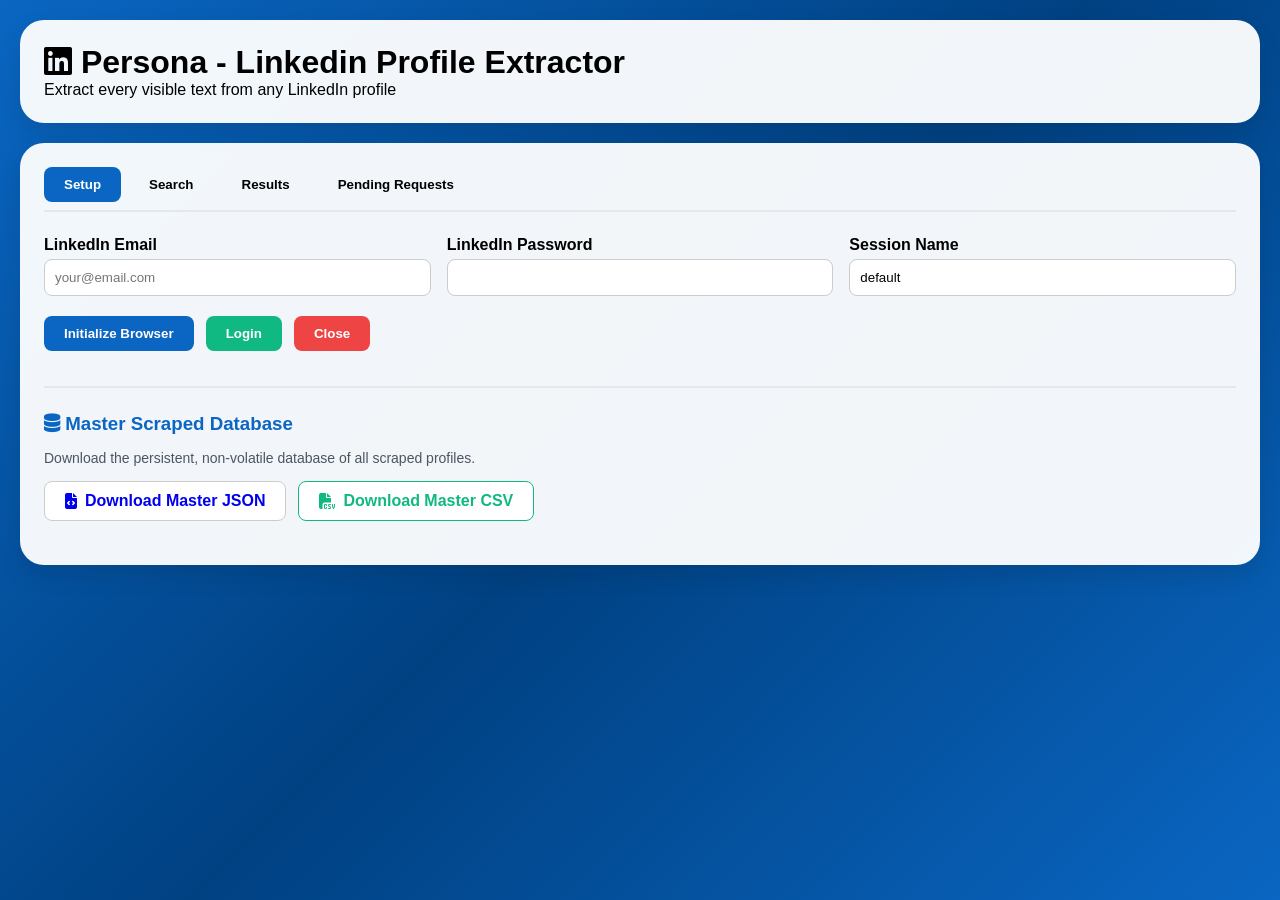
==== templates/index.html @ 1e773fef "Add files via upload" ====
<!DOCTYPE html>
<html lang="en">

<head>
    <meta charset="UTF-8">
    <meta name="viewport" content="width=device-width, initial-scale=1.0">
    <title>Persona - Linkedin Profile Extractor</title>
    <link rel="stylesheet" href="https://cdnjs.cloudflare.com/ajax/libs/font-awesome/6.5.1/css/all.min.css">
    <style>
        * {
            margin: 0;
            padding: 0;
            box-sizing: border-box;
        }

        body {
            font-family: -apple-system, BlinkMacSystemFont, 'Segoe UI', Roboto, Arial, sans-serif;
            background: linear-gradient(135deg, #0a66c2 0%, #004182 50%, #0a66c2 100%);
            min-height: 100vh;
            padding: 20px;
        }

        .container {
            max-width: 1400px;
            margin: 0 auto;
        }

        .card {
            background: rgba(255, 255, 255, 0.95);
            border-radius: 24px;
            padding: 24px;
            margin-bottom: 20px;
            box-shadow: 0 10px 25px rgba(0, 0, 0, 0.1);
        }

        .tabs {
            display: flex;
            gap: 8px;
            margin-bottom: 24px;
            border-bottom: 2px solid #e5e7eb;
            padding-bottom: 8px;
        }

        .tab-btn {
            padding: 10px 20px;
            border: none;
            background: none;
            cursor: pointer;
            font-weight: 600;
            border-radius: 8px;
            transition: 0.3s;
        }

        .tab-btn.active {
            background: #0a66c2;
            color: white;
        }

        .tab-content {
            display: none;
        }

        .tab-content.active {
            display: block;
        }

        .form-grid {
            display: grid;
            grid-template-columns: repeat(auto-fit, minmax(250px, 1fr));
            gap: 16px;
            margin-bottom: 20px;
        }

        input,
        select {
            width: 100%;
            padding: 10px;
            border: 1px solid #ccc;
            border-radius: 8px;
        }

        label {
            font-weight: 600;
            margin-bottom: 5px;
            display: block;
        }

        .btn {
            padding: 10px 20px;
            border: none;
            border-radius: 8px;
            font-weight: 600;
            cursor: pointer;
            display: inline-flex;
            align-items: center;
            gap: 8px;
            transition: 0.2s;
        }

        .btn-primary {
            background: #0a66c2;
            color: white;
        }

        .btn-success {
            background: #10b981;
            color: white;
        }

        .btn-danger {
            background: #ef4444;
            color: white;
        }

        .btn-outline {
            background: white;
            border: 1px solid #ccc;
        }

        .btn:hover {
            transform: translateY(-2px);
        }

        .btn-group {
            display: flex;
            gap: 12px;
            flex-wrap: wrap;
            margin-bottom: 20px;
        }

        .alert {
            padding: 12px;
            border-radius: 8px;
            margin-top: 12px;
        }

        .alert-info {
            background: #dbeafe;
            color: #1e40af;
        }

        .alert-error {
            background: #fee2e2;
            color: #991b1b;
        }

        .alert-success {
            background: #d1fae5;
            color: #065f46;
        }

        .result-card {
            background: white;
            border: 1px solid #e5e7eb;
            border-radius: 12px;
            padding: 16px;
            margin-bottom: 12px;
            cursor: pointer;
            transition: 0.2s;
        }

        .result-card:hover {
            border-color: #0a66c2;
            box-shadow: 0 2px 8px rgba(0, 0, 0, 0.1);
        }

        .profile-pic {
            width: 100px;
            height: 100px;
            border-radius: 50%;
            object-fit: cover;
            margin-bottom: 12px;
            border: 3px solid #0a66c2;
        }

        .section-title {
            font-size: 18px;
            font-weight: 700;
            margin: 20px 0 10px;
            padding-bottom: 6px;
            border-bottom: 2px solid #0a66c2;
            color: #0a66c2;
        }

        .full-text-box {
            background: #f9fafb;
            padding: 16px;
            border-radius: 12px;
            font-family: monospace;
            font-size: 13px;
            white-space: pre-wrap;
            max-height: 500px;
            overflow-y: auto;
            border: 1px solid #e5e7eb;
        }

        .toast-container {
            position: fixed;
            top: 20px;
            right: 20px;
            z-index: 1000;
        }

        .toast {
            background: white;
            border-left: 4px solid;
            padding: 12px 20px;
            margin-bottom: 8px;
            border-radius: 8px;
            box-shadow: 0 2px 10px rgba(0, 0, 0, 0.1);
            animation: slideIn 0.3s;
        }

        @keyframes slideIn {
            from {
                transform: translateX(100%);
                opacity: 0;
            }

            to {
                transform: translateX(0);
                opacity: 1;
            }
        }
    </style>
</head>

<body>
    <div class="container">
        <div class="card">
            <h1><i class="fab fa-linkedin"></i> Persona - Linkedin Profile Extractor</h1>
            <p>Extract every visible text from any LinkedIn profile</p>
        </div>

        <div class="card">
            <div class="tabs">
                <button class="tab-btn active" onclick="switchTab('setup')">Setup</button>
                <button class="tab-btn" onclick="switchTab('search')">Search</button>
                <button class="tab-btn" onclick="switchTab('results')">Results</button>
                <button class="tab-btn" onclick="switchTab('approvals')">Pending Requests</button>
            </div>

            <!-- Setup Tab -->
            <div id="setupTab" class="tab-content active">
                <div class="form-grid">
                    <div><label>LinkedIn Email</label><input type="email" id="email" placeholder="your@email.com"></div>
                    <div><label>LinkedIn Password</label><input type="password" id="password"></div>
                    <div><label>Session Name</label><input type="text" id="sessionName" value="default"></div>
                </div>
                <div class="btn-group">
                    <button class="btn btn-primary" onclick="initializeScraper()" id="btnInit">Initialize
                        Browser</button>
                    <button class="btn btn-success" onclick="loginToLinkedIn()" id="btnLogin" disabled>Login</button>
                    <button class="btn btn-danger" onclick="closeScraper()" id="btnClose" disabled>Close</button>
                </div>
                <div id="setupStatus"></div>
                
                <div style="margin-top: 35px; border-top: 2px solid #e5e7eb; padding-top: 25px;">
                    <h3 style="color:#0a66c2; margin-bottom: 15px;"><i class="fas fa-database"></i> Master Scraped Database</h3>
                    <p style="font-size:14px; color:#4b5563; margin-bottom: 15px;">Download the persistent, non-volatile database of all scraped profiles.</p>
                    <div class="btn-group">
                        <a href="/api/admin/download-db/json" class="btn btn-outline" style="text-decoration:none;"><i class="fas fa-file-code"></i> Download Master JSON</a>
                        <a href="/api/admin/download-db/csv" class="btn btn-outline" style="text-decoration:none; border-color:#10b981; color:#10b981;"><i class="fas fa-file-csv"></i> Download Master CSV</a>
                    </div>
                </div>
            </div>

            <!-- Search Tab -->
            <div id="searchTab" class="tab-content">
                <div class="form-grid">
                    <div><label>Username (e.g., williamhgates)</label><input type="text" id="usernameKeyword"
                            placeholder="LinkedIn username"></div>
                    <div><label>First Name</label><input type="text" id="firstName" placeholder="First name"></div>
                    <div><label>Last Name</label><input type="text" id="lastName" placeholder="Last name"></div>
                    <div><label>Company (optional)</label><input type="text" id="company"></div>
                    <div><label>Max Results</label><select id="maxResults">
                            <option value="3">3</option>
                            <option value="5" selected>5</option>
                            <option value="10">10</option>
                        </select></div>
                </div>
                <div class="btn-group">
                    <button class="btn btn-primary" onclick="searchProfiles()" id="btnSearch" disabled>Search
                        LinkedIn</button>
                    <button class="btn btn-success" onclick="searchAndExtract()" id="btnSearchExtract" disabled>Search &
                        Extract All</button>
                </div>
                <div id="searchStatus"></div>
                <div id="searchResultsList" style="margin-top:20px;"></div>
                
                <div style="margin-top: 35px; border-top: 2px solid #e5e7eb; padding-top: 25px;">
                    <h3 style="color:#0a66c2; margin-bottom: 15px;"><i class="fas fa-list-ul"></i> Pending Scrape Requests (Sorted by Request Time)</h3>
                    <div id="pendingScrapesTableContainer">
                        Loading requests...
                    </div>
                </div>
            </div>

            <!-- Results Tab -->
            <div id="resultsTab" class="tab-content">
                <div class="btn-group">
                    <button class="btn btn-outline" onclick="exportData('json')"><i class="fas fa-file-code"></i> Export JSON</button>
                    <button class="btn btn-outline" onclick="exportFullTextAsPDF()" style="border-color:#ef4444;color:#ef4444;"><i class="fas fa-file-pdf"></i> Export Full Text as PDF</button>
                    <button class="btn btn-outline" onclick="clearResults()">Clear Results</button>
                    <button class="btn btn-primary" onclick="destroyMasterDatabase()" style="background:#dc2626; border-color:#b91c1c; margin-left: auto;"><i class="fas fa-bomb"></i> Destroy All Data</button>
                </div>
                <div id="resultsContainer">No results yet.</div>
                <div id="profileDetail" style="margin-top:20px;"></div>
            </div>

            <!-- Pending Requests Tab -->
            <div id="approvalsTab" class="tab-content">
                <div class="btn-group">
                    <button class="btn btn-primary" onclick="loadApprovals()"><i class="fas fa-sync"></i> Refresh Requests</button>
                </div>
                <div id="approvalsTableContainer" style="margin-top: 20px; overflow-x: auto;">
                    Loading requests...
                </div>
            </div>
        </div>
    </div>
    <div id="toastContainer" class="toast-container"></div>

    <script>
        let state = { initialized: false, authenticated: false, currentProfiles: [], stats: { searches: 0, profiles: 0 } };
        let settings = { headless: false, browserType: 'chromium' };

        function escapeHtml(text) { if (!text) return ''; const div = document.createElement('div'); div.textContent = text; return div.innerHTML; }
        function showToast(msg, type) { const container = document.getElementById('toastContainer'); const toast = document.createElement('div'); toast.className = 'toast'; toast.style.borderLeftColor = type === 'success' ? '#10b981' : type === 'error' ? '#ef4444' : '#3b82f6'; toast.innerHTML = `<span>${msg}</span>`; container.appendChild(toast); setTimeout(() => toast.remove(), 4000); }
        function showAlert(elId, msg, type) { const el = document.getElementById(elId); if (el) el.innerHTML = `<div class="alert alert-${type}">${msg}</div>`; setTimeout(() => { if (el.querySelector('.alert')) el.innerHTML = ''; }, 5000); }
        function updateUIState() { document.getElementById('btnInit').disabled = state.initialized; document.getElementById('btnLogin').disabled = !state.initialized || state.authenticated; document.getElementById('btnClose').disabled = !state.initialized; document.getElementById('btnSearch').disabled = !state.authenticated; document.getElementById('btnSearchExtract').disabled = !state.authenticated; }
        function switchTab(tab) {
            document.querySelectorAll('.tab-btn').forEach(btn => btn.classList.remove('active'));
            document.querySelectorAll('.tab-content').forEach(content => content.classList.remove('active'));
            document.getElementById(tab + 'Tab').classList.add('active');
            Array.from(document.querySelectorAll('.tab-btn')).find(btn => btn.innerText.toLowerCase().includes(tab)).classList.add('active');
            if (tab === 'approvals') { loadApprovals(); } else if (tab === 'search') { loadPendingScrapes(); }
        }

        async function initializeScraper() {
            const btn = document.getElementById('btnInit'); btn.disabled = true; btn.innerHTML = '<i class="fas fa-spinner fa-spin"></i> Initializing...';
            showAlert('setupStatus', 'Initializing browser...', 'info');
            try {
                const res = await fetch('/api/scraper/init', { method: 'POST', headers: { 'Content-Type': 'application/json' }, body: JSON.stringify({ headless: settings.headless, browser_type: settings.browserType, session_name: document.getElementById('sessionName').value }) });
                const data = await res.json();
                if (data.success) { state.initialized = true; showToast('Browser initialized', 'success'); showAlert('setupStatus', 'Browser ready', 'success'); }
                else { showAlert('setupStatus', 'Init failed: ' + data.error, 'error'); }
            } catch (e) { showAlert('setupStatus', 'Error: ' + e.message, 'error'); }
            finally { btn.disabled = false; btn.innerHTML = 'Initialize Browser'; updateUIState(); }
        }
        async function loginToLinkedIn() {
            const email = document.getElementById('email').value.trim(), pwd = document.getElementById('password').value;
            if (!email || !pwd) { showAlert('setupStatus', 'Enter email and password', 'warning'); return; }
            const btn = document.getElementById('btnLogin'); btn.disabled = true; btn.innerHTML = '<i class="fas fa-spinner fa-spin"></i> Logging in...';
            try {
                const res = await fetch('/api/scraper/login', { method: 'POST', headers: { 'Content-Type': 'application/json' }, body: JSON.stringify({ email, password: pwd }) });
                const data = await res.json();
                if (data.success) { state.authenticated = true; showToast('Login successful', 'success'); showAlert('setupStatus', 'Logged in', 'success'); }
                else { showAlert('setupStatus', 'Login failed', 'error'); }
            } catch (e) { showAlert('setupStatus', 'Error: ' + e.message, 'error'); }
            finally { btn.disabled = false; btn.innerHTML = 'Login'; updateUIState(); }
        }
        async function closeScraper() { await fetch('/api/scraper/close', { method: 'POST' }); state.initialized = false; state.authenticated = false; updateUIState(); clearResults(); showToast('Scraper closed', 'info'); }
        function clearResults() { state.currentProfiles = []; document.getElementById('resultsContainer').innerHTML = 'No results.'; document.getElementById('profileDetail').innerHTML = ''; showToast('Results cleared', 'info'); }
        async function exportData(format) { if (!state.currentProfiles.length) { showToast('No data to export', 'warning'); return; } try { const res = await fetch('/api/scraper/export', { method: 'POST', headers: { 'Content-Type': 'application/json' }, body: JSON.stringify({ data: { profiles: state.currentProfiles }, format }) }); if (res.ok) { const blob = await res.blob(); const url = URL.createObjectURL(blob); const a = document.createElement('a'); a.href = url; a.download = `linkedin_export.${format}`; a.click(); URL.revokeObjectURL(url); showToast(`Exported as ${format}`, 'success'); } else { showToast('Export failed', 'error'); } } catch (e) { showToast('Export error: ' + e.message, 'error'); } }
        async function exportFullTextAsPDF() { if (!state.currentProfiles.length) { showToast('No profiles to export', 'warning'); return; } let content = ""; state.currentProfiles.forEach((p, i) => { content += `PROFILE ${i + 1}: ${p.name || 'Unknown'}\nURL: ${p.profile_url}\n\n--- ABOUT ---\n${p.about || 'N/A'}\n\n--- CURRENT JOB ---\nTitle: ${p.current_job?.title || 'N/A'}\nCompany: ${p.current_job?.company || 'N/A'}\nDuration: ${p.current_job?.duration || 'N/A'}\n\n--- QUALIFICATIONS ---\n${(p.qualifications || []).map(q => `${q.institution} - ${q.degree} (${q.dates})`).join('\n') || 'N/A'}\n\n--- CERTIFICATIONS ---\n${(p.certifications || []).map(c => `${c.name} - ${c.issuer} (${c.date})`).join('\n') || 'N/A'}\n\n${'='.repeat(80)}\n\n`; }); try { const res = await fetch('/api/export-text-pdf', { method: 'POST', headers: { 'Content-Type': 'application/json' }, body: JSON.stringify({ text: content }) }); if (res.ok) { const blob = await res.blob(); const url = URL.createObjectURL(blob); const a = document.createElement('a'); a.href = url; a.download = `linkedin_full_profile.pdf`; a.click(); URL.revokeObjectURL(url); showToast('PDF exported successfully', 'success'); } else { showToast('Export failed', 'error'); } } catch (e) { showToast('Export error: ' + e.message, 'error'); } }
        async function searchProfiles() {
            const username = document.getElementById('usernameKeyword').value.trim();
            let firstName = document.getElementById('firstName').value.trim();
            let lastName = document.getElementById('lastName').value.trim();
            const company = document.getElementById('company').value.trim();
            const maxResults = parseInt(document.getElementById('maxResults').value);
            if (username) { firstName = username; lastName = ''; }
            if (!firstName && !lastName) { showAlert('searchStatus', 'Enter username or name', 'warning'); return; }
            const btn = document.getElementById('btnSearch'); btn.disabled = true; btn.innerHTML = '<i class="fas fa-spinner fa-spin"></i> Searching...';
            try {
                const res = await fetch('/api/scraper/search', { method: 'POST', headers: { 'Content-Type': 'application/json' }, body: JSON.stringify({ first_name: firstName, last_name: lastName, company, max_results: maxResults }) });
                const data = await res.json();
                if (data.success) { displaySearchResults(data.results); showToast(`Found ${data.total} profiles`, 'success'); }
                else { showAlert('searchStatus', data.error || 'No results', 'warning'); }
            } catch (e) { showAlert('searchStatus', 'Error: ' + e.message, 'error'); }
            finally { btn.disabled = false; btn.innerHTML = 'Search LinkedIn'; }
        }
        function displaySearchResults(results) {
            const container = document.getElementById('searchResultsList');
            if (!results.length) { container.innerHTML = '<p>No results found.</p>'; return; }
            let html = '<h4>Click any profile to extract full text:</h4>';
            results.forEach(profile => {
                const initials = (profile.name || '?').split(' ').map(n => n[0]).join('').substring(0, 2).toUpperCase();
                html += `<div class="result-card" onclick="extractProfileByUrl('${profile.profile_url}')">
                        <div style="display:flex; align-items:center; gap:12px;">
                            <div style="width:40px;height:40px;border-radius:50%;background:#0a66c2;color:white;display:flex;align-items:center;justify-content:center;font-weight:bold;">${initials}</div>
                            <div><strong>${escapeHtml(profile.name)}</strong><br>${escapeHtml(profile.headline || '')}</div>
                        </div>
                    </div>`;
            });
            container.innerHTML = html;
        }
        async function extractProfileByUrl(url) {
            showAlert('searchStatus', `Extracting profile...`, 'info');
            try {
                const res = await fetch('/api/scraper/extract', { method: 'POST', headers: { 'Content-Type': 'application/json' }, body: JSON.stringify({ profile_url: url }) });
                const data = await res.json();
                if (data.success) {
                    state.currentProfiles.push(data.profile);
                    state.stats.profiles++;
                    updateUIState();
                    displayExtractedProfiles(state.currentProfiles);
                    switchTab('results');
                    showToast('Profile extracted', 'success');
                } else { showAlert('searchStatus', data.error || 'Extraction failed', 'error'); }
            } catch (e) { showAlert('searchStatus', 'Error: ' + e.message, 'error'); }
        }
        async function searchAndExtract() {
            const username = document.getElementById('usernameKeyword').value.trim();
            let firstName = document.getElementById('firstName').value.trim();
            let lastName = document.getElementById('lastName').value.trim();
            const company = document.getElementById('company').value.trim();
            const maxProfiles = parseInt(document.getElementById('maxResults').value);
            if (username) { firstName = username; lastName = ''; }
            if (!firstName && !lastName) { showAlert('searchStatus', 'Enter username or name', 'warning'); return; }
            const btn = document.getElementById('btnSearchExtract'); btn.disabled = true; btn.innerHTML = '<i class="fas fa-spinner fa-spin"></i> Extracting...';
            try {
                const res = await fetch('/api/scraper/search-and-extract', { method: 'POST', headers: { 'Content-Type': 'application/json' }, body: JSON.stringify({ first_name: firstName, last_name: lastName, company, max_profiles: maxProfiles }) });
                const data = await res.json();
                if (data.success) {
                    state.currentProfiles = data.profiles;
                    state.stats.profiles += data.profiles.length;
                    updateUIState();
                    displayExtractedProfiles(state.currentProfiles);
                    switchTab('results');
                    showToast(`Extracted ${data.profiles.length} profiles`, 'success');
                } else { showAlert('searchStatus', data.error || 'No profiles found', 'error'); }
            } catch (e) { showAlert('searchStatus', 'Error: ' + e.message, 'error'); }
            finally { btn.disabled = false; btn.innerHTML = 'Search & Extract All'; }
        }
        function displayExtractedProfiles(profiles) {
            const container = document.getElementById('resultsContainer');
            if (!profiles.length) { container.innerHTML = '<p>No extracted profiles.</p>'; return; }
            
            let html = `
                <table style="width: 100%; border-collapse: collapse; text-align: left; background: white; border-radius: 12px; overflow: hidden; box-shadow: 0 4px 6px rgba(0,0,0,0.05); color:#1f2937; margin-bottom: 20px;">
                    <thead>
                        <tr style="background: #f3f4f6; border-bottom: 2px solid #e5e7eb;">
                            <th style="padding: 12px 16px; font-weight:600; font-size:14px; width:60px;">Profile</th>
                            <th style="padding: 12px 16px; font-weight:600; font-size:14px;">Name</th>
                            <th style="padding: 12px 16px; font-weight:600; font-size:14px;">Headline / Job Title</th>
                            <th style="padding: 12px 16px; font-weight:600; font-size:14px;">Company</th>
                            <th style="padding: 12px 16px; font-weight:600; font-size:14px;">Location</th>
                            <th style="padding: 12px 16px; font-weight:600; font-size:14px;">Scraped At</th>
                            <th style="padding: 12px 16px; font-weight:600; font-size:14px; text-align:center;">Actions</th>
                        </tr>
                    </thead>
                    <tbody>
            `;
            
            profiles.forEach((p, idx) => {
                const jobTitle = p.current_job ? (p.current_job.title || 'N/A') : 'N/A';
                const company = p.current_job ? (p.current_job.company || 'N/A') : 'N/A';
                const scrapedAt = p.scraped_at ? new Date(p.scraped_at).toLocaleString() : 'N/A';
                
                const initials = (p.name || '?').split(' ').map(n => n[0]).join('').substring(0, 2).toUpperCase();
                const avatarHtml = p.profile_picture 
                    ? `<img src="${escapeHtml(p.profile_picture)}" style="width:40px;height:40px;border-radius:50%;object-fit:cover;border:2px solid #0a66c2;">`
                    : `<div style="width:40px;height:40px;border-radius:50%;background: linear-gradient(135deg, #0a66c2, #004182);color:white;display:flex;align-items:center;justify-content:center;font-weight:bold;font-size:14px;">${initials}</div>`;
                
                html += `
                    <tr style="border-bottom: 1px solid #f3f4f6;">
                        <td style="padding: 12px 16px; text-align:center;">${avatarHtml}</td>
                        <td style="padding: 12px 16px; font-weight:600; color:#111827;">${escapeHtml(p.name || 'Unknown')}</td>
                        <td style="padding: 12px 16px; font-size:13px;">${escapeHtml(jobTitle)}</td>
                        <td style="padding: 12px 16px; font-size:13px; color:#4b5563;">${escapeHtml(company)}</td>
                        <td style="padding: 12px 16px; font-size:13px; color:#4b5563;">${escapeHtml(p.location || 'N/A')}</td>
                        <td style="padding: 12px 16px; font-size:13px; color:#6b7280;">${scrapedAt}</td>
                        <td style="padding: 12px 16px; text-align:center;">
                            <div style="display:flex; gap:8px; justify-content:center; align-items:center;">
                                <button class="btn btn-primary" style="padding:4px 8px; font-size:12px; border-radius:4px; margin:0;" onclick="showProfileDetail(${idx})">View Details</button>
                                <button class="btn btn-outline" style="padding:4px 8px; font-size:12px; border-radius:4px; margin:0;" onclick="exportDataSingle(${idx}, 'json')">JSON</button>
                                <button class="btn btn-outline" style="padding:4px 8px; font-size:12px; border-radius:4px; margin:0; border-color:#ef4444; color:#ef4444;" onclick="exportFullTextAsPDFSingle(${idx})">PDF</button>
                            </div>
                        </td>
                    </tr>
                `;
            });
            html += '</tbody></table>';
            container.innerHTML = html;
        }
        function showProfileDetail(index) {
            state.activeProfileIndex = index;
            const p = state.currentProfiles[index];
            if (!p) return;
            const detailDiv = document.getElementById('profileDetail');
            let html = `<div style="text-align:center;">${p.profile_picture ? `<img src="${p.profile_picture}" class="profile-pic">` : `<div style="width:100px;height:100px;border-radius:50%;background:#0a66c2;color:white;display:flex;align-items:center;justify-content:center;font-size:32px;margin:0 auto 12px;">${(p.name?.[0] || '?')}</div>`}</div>`;
            html += `<h2>${escapeHtml(p.name || 'Unknown')}</h2>`;
            if (p.headline) html += `<p style="color:#555;font-size:15px;margin-top:4px;">${escapeHtml(p.headline)}</p>`;
            if (p.location) html += `<p style="color:#888;font-size:14px;"><i class="fas fa-map-marker-alt"></i> ${escapeHtml(p.location)}</p>`;

            // About
            if (p.about) {
                html += `<div class="section-title" style="display:flex; justify-content:space-between; align-items:center;">
                            <span><i class="fas fa-user"></i> About</span>
                            <button class="btn-json-toggle" onclick="toggleAdminSectionJson('about', this)" style="background:rgba(10,102,194,0.1); border:1px solid rgba(10,102,194,0.3); color:#0a66c2; font-size:12px; cursor:pointer; font-weight:600; padding:2px 8px; border-radius:4px;"><i class="fas fa-code"></i> JSON</button>
                         </div>`;
                html += `<div class="full-text-box" style="max-height:200px;">${escapeHtml(p.about)}</div>`;
                html += `<pre class="section-json-box" id="aboutJson" style="display:none; background:#f3f4f6; border:1px solid #e5e7eb; padding:12px; border-radius:10px; font-family:monospace; font-size:12px; color:#1e1b4b; margin-top:10px; white-space:pre-wrap; overflow-x:auto;"></pre>`;
            }

            // Current Job
            if (p.current_job && (p.current_job.title || p.current_job.company)) {
                html += `<div class="section-title" style="display:flex; justify-content:space-between; align-items:center;">
                            <span><i class="fas fa-briefcase"></i> Current Job</span>
                            <button class="btn-json-toggle" onclick="toggleAdminSectionJson('current_job', this)" style="background:rgba(10,102,194,0.1); border:1px solid rgba(10,102,194,0.3); color:#0a66c2; font-size:12px; cursor:pointer; font-weight:600; padding:2px 8px; border-radius:4px;"><i class="fas fa-code"></i> JSON</button>
                         </div>`;
                html += `<div style="background:#f0f7ff;padding:14px;border-radius:10px;border-left:4px solid #0a66c2;">`;
                if (p.current_job.title) html += `<div style="font-weight:700;font-size:16px;">${escapeHtml(p.current_job.title)}</div>`;
                if (p.current_job.company) html += `<div style="color:#555;">${escapeHtml(p.current_job.company)}</div>`;
                if (p.current_job.duration) html += `<div style="color:#888;font-size:13px;">${escapeHtml(p.current_job.duration)}</div>`;
                if (p.current_job.location) html += `<div style="color:#888;font-size:13px;"><i class="fas fa-map-marker-alt"></i> ${escapeHtml(p.current_job.location)}</div>`;
                html += `</div>`;
                html += `<pre class="section-json-box" id="current_jobJson" style="display:none; background:#f3f4f6; border:1px solid #e5e7eb; padding:12px; border-radius:10px; font-family:monospace; font-size:12px; color:#1e1b4b; margin-top:10px; white-space:pre-wrap; overflow-x:auto;"></pre>`;
            }

            // Experience (all entries)
            if (p.experience && p.experience.length) {
                html += `<div class="section-title" style="display:flex; justify-content:space-between; align-items:center;">
                            <span><i class="fas fa-briefcase"></i> Experience</span>
                            <button class="btn-json-toggle" onclick="toggleAdminSectionJson('experience', this)" style="background:rgba(10,102,194,0.1); border:1px solid rgba(10,102,194,0.3); color:#0a66c2; font-size:12px; cursor:pointer; font-weight:600; padding:2px 8px; border-radius:4px;"><i class="fas fa-code"></i> JSON</button>
                         </div>`;
                p.experience.forEach(exp => {
                    html += `<div style="background:#f0f7ff;padding:14px;border-radius:10px;margin-bottom:12px;border-left:4px solid #0a66c2;">`;
                    if (exp.title) html += `<div style="font-weight:700;font-size:16px;">${escapeHtml(exp.title)}</div>`;
                    if (exp.company) html += `<div style="color:#555;font-weight:600;margin-top:2px;">${escapeHtml(exp.company)}</div>`;
                    if (exp.duration) html += `<div style="color:#888;font-size:13px;margin-top:2px;">${escapeHtml(exp.duration)}</div>`;
                    if (exp.location) html += `<div style="color:#888;font-size:13px;margin-top:2px;"><i class="fas fa-map-marker-alt"></i> ${escapeHtml(exp.location)}</div>`;
                    html += `</div>`;
                });
                html += `<pre class="section-json-box" id="experienceJson" style="display:none; background:#f3f4f6; border:1px solid #e5e7eb; padding:12px; border-radius:10px; font-family:monospace; font-size:12px; color:#1e1b4b; margin-top:10px; white-space:pre-wrap; overflow-x:auto;"></pre>`;
            }

            // Qualifications / Education
            if (p.qualifications && p.qualifications.length) {
                html += `<div class="section-title" style="display:flex; justify-content:space-between; align-items:center;">
                            <span><i class="fas fa-graduation-cap"></i> Qualifications</span>
                            <button class="btn-json-toggle" onclick="toggleAdminSectionJson('qualifications', this)" style="background:rgba(10,102,194,0.1); border:1px solid rgba(10,102,194,0.3); color:#0a66c2; font-size:12px; cursor:pointer; font-weight:600; padding:2px 8px; border-radius:4px;"><i class="fas fa-code"></i> JSON</button>
                         </div>`;
                p.qualifications.forEach(q => {
                    html += `<div style="background:#f9fafb;padding:10px 14px;border-radius:8px;margin-bottom:8px;border:1px solid #e5e7eb;">`;
                    if (q.institution) html += `<div style="font-weight:600;">${escapeHtml(q.institution)}</div>`;
                    if (q.degree) html += `<div style="color:#555;">${escapeHtml(q.degree)}</div>`;
                    if (q.dates) html += `<div style="color:#888;font-size:13px;">${escapeHtml(q.dates)}</div>`;
                    html += `</div>`;
                });
                html += `<pre class="section-json-box" id="qualificationsJson" style="display:none; background:#f3f4f6; border:1px solid #e5e7eb; padding:12px; border-radius:10px; font-family:monospace; font-size:12px; color:#1e1b4b; margin-top:10px; white-space:pre-wrap; overflow-x:auto;"></pre>`;
            }

            // Certifications
            if (p.certifications && p.certifications.length) {
                html += `<div class="section-title" style="display:flex; justify-content:space-between; align-items:center;">
                            <span><i class="fas fa-certificate"></i> Certifications</span>
                            <button class="btn-json-toggle" onclick="toggleAdminSectionJson('certifications', this)" style="background:rgba(10,102,194,0.1); border:1px solid rgba(10,102,194,0.3); color:#0a66c2; font-size:12px; cursor:pointer; font-weight:600; padding:2px 8px; border-radius:4px;"><i class="fas fa-code"></i> JSON</button>
                         </div>`;
                p.certifications.forEach(c => {
                    html += `<div style="background:#fffbeb;padding:10px 14px;border-radius:8px;margin-bottom:8px;border:1px solid #fde68a;">`;
                    if (c.name) html += `<div style="font-weight:600;">${escapeHtml(c.name)}</div>`;
                    if (c.issuer) html += `<div style="color:#555;">${escapeHtml(c.issuer)}</div>`;
                    if (c.date) html += `<div style="color:#888;font-size:13px;">${escapeHtml(c.date)}</div>`;
                    html += `</div>`;
                });
                html += `<pre class="section-json-box" id="certificationsJson" style="display:none; background:#f3f4f6; border:1px solid #e5e7eb; padding:12px; border-radius:10px; font-family:monospace; font-size:12px; color:#1e1b4b; margin-top:10px; white-space:pre-wrap; overflow-x:auto;"></pre>`;
            }

            // Full text
            if (p.full_text) {
                html += `<div class="section-title" style="display:flex; justify-content:space-between; align-items:center;">
                            <span><i class="fas fa-file-alt"></i> Full Profile Raw Text</span>
                            <button class="btn-json-toggle" onclick="toggleAdminSectionJson('full_text', this)" style="background:rgba(10,102,194,0.1); border:1px solid rgba(10,102,194,0.3); color:#0a66c2; font-size:12px; cursor:pointer; font-weight:600; padding:2px 8px; border-radius:4px;"><i class="fas fa-code"></i> JSON</button>
                         </div>`;
                html += `<div class="full-text-box" style="max-height:400px; overflow-y:auto; margin-bottom: 20px;">${escapeHtml(p.full_text)}</div>`;
                html += `<pre class="section-json-box" id="full_textJson" style="display:none; background:#f3f4f6; border:1px solid #e5e7eb; padding:12px; border-radius:10px; font-family:monospace; font-size:12px; color:#1e1b4b; margin-top:10px; white-space:pre-wrap; overflow-x:auto;"></pre>`;
            }

            if (p.error) html += `<div class="alert alert-error">Error: ${escapeHtml(p.error)}</div>`;

            // Add "Show all" button linking to LinkedIn
            if (p.profile_url) {
                html += `<div style="text-align:center; margin-top: 24px; margin-bottom: 24px;">
                            <a href="${escapeHtml(p.profile_url)}" target="_blank" class="btn btn-primary" style="text-decoration:none; padding:12px 24px; font-size:16px;">
                                <i class="fab fa-linkedin"></i> Show all on LinkedIn
                            </a>
                         </div>`;
            }

            detailDiv.innerHTML = html;
            detailDiv.scrollIntoView({ behavior: 'smooth' });
        }

        function toggleAdminSectionJson(sectionKey, btn) {
            const index = state.activeProfileIndex;
            const p = state.currentProfiles[index];
            if (!p) return;
            const container = document.getElementById(sectionKey + 'Json');
            if (!container) return;
            
            if (container.style.display === 'none' || !container.style.display) {
                let dataToDisplay = p[sectionKey];
                container.textContent = JSON.stringify(dataToDisplay, null, 2);
                container.style.display = 'block';
                btn.innerHTML = '<i class="fas fa-eye-slash"></i> Hide JSON';
            } else {
                container.style.display = 'none';
                btn.innerHTML = '<i class="fas fa-code"></i> JSON';
            }
        }

        // --- approvals functions ---
        async function loadApprovals() {
            const container = document.getElementById('approvalsTableContainer');
            container.innerHTML = '<p><i class="fas fa-spinner fa-spin"></i> Loading client requests...</p>';
            try {
                const res = await fetch('/api/admin/approvals');
                const data = await res.json();
                if (data.success) {
                    if (!data.approvals.length) {
                        container.innerHTML = '<p>No client requests found.</p>';
                        return;
                    }
                    let html = `
                        <table style="width: 100%; border-collapse: collapse; text-align: left; background: white; border-radius: 12px; overflow: hidden; box-shadow: 0 4px 6px rgba(0,0,0,0.05); color:#1f2937;">
                            <thead>
                                <tr style="background: #f3f4f6; border-bottom: 2px solid #e5e7eb;">
                                    <th style="padding: 14px 20px; font-weight:600;">Request ID</th>
                                    <th style="padding: 14px 20px; font-weight:600;">Person Name</th>
                                    <th style="padding: 14px 20px; font-weight:600;">Requested At</th>
                                    <th style="padding: 14px 20px; font-weight:600;">Status</th>
                                    
                                    <th style="padding: 14px 20px; font-weight:600;">Action</th>
                                </tr>
                            </thead>
                            <tbody>
                    `;
                    data.approvals.forEach(req => {
                        const isPending = req.status === 'pending';
                        const statusColor = isPending ? '#d97706' : '#059669';
                        const dateStr = new Date(req.requested_at).toLocaleString();
                        html += `
                            <tr style="border-bottom: 1px solid #f3f4f6;">
                                <td style="padding: 14px 20px; font-family: monospace; font-size:13px; font-weight:600;">${escapeHtml(req.request_id)}</td>
                                <td style="padding: 14px 20px; font-weight:600;">
                                    ${isPending ? `
                                        <a href="#" onclick="event.preventDefault(); scrapeRequestedName('${escapeHtml(req.request_id)}', '${escapeHtml(req.person_name)}')" style="color:#0a66c2; text-decoration:underline; font-weight:700;" title="Click to search and scrape this person using the active scraper session">${escapeHtml(req.person_name)}</a>
                                    ` : `<span style="color:#111827;">${escapeHtml(req.person_name)}</span>`}
                                </td>
                                <td style="padding: 14px 20px; font-size:13px; color:#666;">${dateStr}</td>
                                <td style="padding: 14px 20px;"><span style="color: ${statusColor}; font-weight:bold; font-size:13px; text-transform:uppercase;">${req.status}</span></td>
                                <td style="padding: 14px 20px;">
                                    ${isPending ? `
                                        <button class="btn btn-success" style="padding:6px 12px; font-size:13px; border-radius:6px;" onclick="approveRequest('${escapeHtml(req.request_id)}')">Approve</button>
                                    ` : `<span style="color:#6b7280; font-size:13px;"><i class="fas fa-check-circle"></i> Approved & Active</span>`}
                                </td>
                            </tr>
                        `;
                    });
                    html += '</tbody></table>';
                    container.innerHTML = html;
                } else {
                    container.innerHTML = `<p style="color:#ef4444;">Error loading requests: ${data.error}</p>`;
                }
            } catch (e) {
                container.innerHTML = `<p style="color:#ef4444;">Connection error: ${e.message}</p>`;
            }
        }

        async function approveRequest(requestId) {
            try {
                const res = await fetch('/api/admin/approve', {
                    method: 'POST',
                    headers: { 'Content-Type': 'application/json' },
                    body: JSON.stringify({ request_id: requestId })
                });
                const data = await res.json();
                if (data.success) {
                    showToast('Request approved!', 'success');
                    loadApprovals();
                } else {
                    showToast('Failed to approve request: ' + data.error, 'error');
                }
            } catch (e) {
                showToast('Connection error: ' + e.message, 'error');
            }
        }

        async function scrapeRequestedName(requestId, personName) {
            
            showToast(`Searching & scraping profile for "${personName}" using active session...`, 'info');
            
            const container = document.getElementById('approvalsTableContainer');
            const originalHTML = container.innerHTML;
            container.innerHTML = `<div style="text-align:center; padding: 40px; color:#1f2937;">
                <i class="fas fa-spinner fa-spin fa-2x" style="color:#0a66c2; margin-bottom:12px;"></i>
                <p style="font-weight:600;">LinkedIn Scraper is searching and extracting profile for "${escapeHtml(personName)}"...</p>
                <p style="font-size:13px; color:#6b7280; margin-top:4px;">Please wait. This will take a few seconds.</p>
            </div>`;
            
            try {
                const res = await fetch('/api/admin/scrape-requested-name', {
                    method: 'POST',
                    headers: { 'Content-Type': 'application/json' },
                    body: JSON.stringify({ request_id: requestId, person_name: personName })
                });
                const data = await res.json();
                
                if (data.success) {
                    showToast(`Successfully extracted profile for "${personName}"!`, 'success');
                    
                    state.currentProfiles.push(data.profile);
                    state.stats.profiles++;
                    
                    await loadApprovals();
                    
                    displayExtractedProfiles(state.currentProfiles);
                    showProfileDetail(state.currentProfiles.length - 1);
                    switchTab('results');
                } else {
                    showToast('Failed to scrape: ' + data.error, 'error');
                    container.innerHTML = originalHTML;
                }
            } catch (e) {
                showToast('Connection error during extraction: ' + e.message, 'error');
                container.innerHTML = originalHTML;
            }
        }

        async function loadPendingScrapes() {
            const container = document.getElementById('pendingScrapesTableContainer');
            if (!container) return;
            try {
                const res = await fetch('/api/admin/approvals');
                const data = await res.json();
                if (data.success) {
                    let pendings = data.approvals.filter(req => req.status === 'pending');
                    pendings.sort((a, b) => new Date(a.requested_at) - new Date(b.requested_at));
                    
                    if (!pendings.length) {
                        container.innerHTML = '<p style="color:#6b7280; font-style:italic;">No pending client scrape requests.</p>';
                        return;
                    }
                    
                    let html = `
                        <table style="width: 100%; border-collapse: collapse; text-align: left; background: white; border-radius: 12px; overflow: hidden; box-shadow: 0 4px 6px rgba(0,0,0,0.05); color:#1f2937; margin-top:10px;">
                            <thead>
                                <tr style="background: #f3f4f6; border-bottom: 2px solid #e5e7eb;">
                                    <th style="padding: 12px 16px; font-weight:600; font-size:14px;">Requested Name</th>
                                    <th style="padding: 12px 16px; font-weight:600; font-size:14px;">Request ID</th>
                                    <th style="padding: 12px 16px; font-weight:600; font-size:14px;">Requested At</th>
                                    
                                    <th style="padding: 12px 16px; font-weight:600; font-size:14px;">Action</th>
                                </tr>
                            </thead>
                            <tbody>
                    `;
                    pendings.forEach((req, index) => {
                        const dateStr = new Date(req.requested_at).toLocaleString();
                        const badge = index === 0 ? '<span style="background:#ef4444; color:white; font-size:11px; padding:2px 6px; border-radius:4px; margin-left:8px; font-weight:bold;">SEARCH FIRST</span>' : '';
                        html += `
                            <tr style="border-bottom: 1px solid #f3f4f6;">
                                <td style="padding: 12px 16px; font-weight:600; color:#111827;">${escapeHtml(req.person_name)}${badge}</td>
                                <td style="padding: 12px 16px; font-family: monospace; font-size:13px;">${escapeHtml(req.request_id)}</td>
                                <td style="padding: 12px 16px; font-size:13px; color:#6b7280;">${dateStr}</td>
                                <td style="padding: 12px 16px;">
                                    <button class="btn btn-success" style="padding:6px 12px; font-size:13px; border-radius:6px; margin:0;" onclick="scrapeFromSearchTab('${escapeHtml(req.request_id)}', '${escapeHtml(req.person_name)}')">Search & Scrape</button>
                                </td>
                            </tr>
                        `;
                    });
                    html += '</tbody></table>';
                    container.innerHTML = html;
                } else {
                    container.innerHTML = `<p style="color:#ef4444;">Error loading requests: ${data.error}</p>`;
                }
            } catch (e) {
                container.innerHTML = `<p style="color:#ef4444;">Connection error: ${e.message}</p>`;
            }
        }

        async function scrapeFromSearchTab(requestId, personName) {
            
            showToast(`Searching & scraping profile for "${personName}" using active session...`, 'info');
            
            const container = document.getElementById('pendingScrapesTableContainer');
            const originalHTML = container.innerHTML;
            container.innerHTML = `<div style="text-align:center; padding: 40px; color:#1f2937;">
                <i class="fas fa-spinner fa-spin fa-2x" style="color:#0a66c2; margin-bottom:12px;"></i>
                <p style="font-weight:600;">LinkedIn Scraper is searching and extracting profile for "${escapeHtml(personName)}"...</p>
                <p style="font-size:13px; color:#6b7280; margin-top:4px;">Please wait. This will take a few seconds.</p>
            </div>`;
            
            try {
                const res = await fetch('/api/admin/scrape-requested-name', {
                    method: 'POST',
                    headers: { 'Content-Type': 'application/json' },
                    body: JSON.stringify({ request_id: requestId, person_name: personName })
                });
                const data = await res.json();
                
                if (data.success) {
                    showToast(`Successfully extracted profile for "${personName}"!`, 'success');
                    
                    state.currentProfiles.push(data.profile);
                    state.stats.profiles++;
                    
                    await loadPendingScrapes();
                    
                    displayExtractedProfiles(state.currentProfiles);
                    showProfileDetail(state.currentProfiles.length - 1);
                    switchTab('results');
                } else {
                    showToast('Failed to scrape: ' + data.error, 'error');
                    container.innerHTML = originalHTML;
                }
            } catch (e) {
                showToast('Connection error during extraction: ' + e.message, 'error');
                container.innerHTML = originalHTML;
            }
        }

        async function exportDataSingle(index, format) {
            const p = state.currentProfiles[index];
            if (!p) return;
            try {
                const res = await fetch('/api/scraper/export', {
                    method: 'POST',
                    headers: { 'Content-Type': 'application/json' },
                    body: JSON.stringify({ data: { profiles: [p] }, format })
                });
                if (res.ok) {
                    const blob = await res.blob();
                    const url = URL.createObjectURL(blob);
                    const a = document.createElement('a');
                    a.href = url;
                    a.download = `${escapeHtml(p.name || 'profile')}_export.${format}`;
                    a.click();
                    URL.revokeObjectURL(url);
                    showToast(`Exported ${p.name || 'profile'} as ${format}`, 'success');
                } else {
                    showToast('Export failed', 'error');
                }
            } catch (e) {
                showToast('Export error: ' + e.message, 'error');
            }
        }

        async function exportFullTextAsPDFSingle(index) {
            const p = state.currentProfiles[index];
            if (!p) return;
            let content = `PROFILE: ${p.name || 'Unknown'}\nURL: ${p.profile_url || 'N/A'}\n\n--- ABOUT ---\n${p.about || 'N/A'}\n\n--- CURRENT JOB ---\nTitle: ${p.current_job?.title || 'N/A'}\nCompany: ${p.current_job?.company || 'N/A'}\nDuration: ${p.current_job?.duration || 'N/A'}\n\n--- QUALIFICATIONS ---\n${(p.qualifications || []).map(q => `${q.institution} - ${q.degree} (${q.dates})`).join('\n') || 'N/A'}\n\n--- CERTIFICATIONS ---\n${(p.certifications || []).map(c => `${c.name} - ${c.issuer} (${c.date})`).join('\n') || 'N/A'}\n\n`;
            try {
                const res = await fetch('/api/export-text-pdf', {
                    method: 'POST',
                    headers: { 'Content-Type': 'application/json' },
                    body: JSON.stringify({ text: content })
                });
                if (res.ok) {
                    const blob = await res.blob();
                    const url = URL.createObjectURL(blob);
                    const a = document.createElement('a');
                    a.href = url;
                    a.download = `${escapeHtml(p.name || 'profile')}.pdf`;
                    a.click();
                    URL.revokeObjectURL(url);
                    showToast('PDF exported successfully', 'success');
                } else {
                    showToast('Export failed', 'error');
                }
            } catch (e) {
                showToast('Export error: ' + e.message, 'error');
            }
        }

        async function destroyMasterDatabase() {
            if (!confirm("WARNING: This will permanently destroy all cached profiles, scraping requests, and master database data! Are you absolutely sure?")) return;
            try {
                const res = await fetch('/api/admin/destroy-db', { method: 'POST' });
                const data = await res.json();
                if (data.success) {
                    alert("All database records destroyed successfully.");
                    location.reload();
                } else {
                    alert("Error: " + data.error);
                }
            } catch (e) {
                console.error(e);
                alert("Failed to destroy database.");
            }
        }

        async function loadMasterProfiles() {
            try {
                const res = await fetch('/api/admin/db-profiles');
                const data = await res.json();
                if (data.success && data.profiles && data.profiles.length > 0) {
                    state.currentProfiles = data.profiles;
                    displayExtractedProfiles(state.currentProfiles);
                }
            } catch (e) {
                console.error("Error loading master database profiles:", e);
            }
        }

        async function updateStats() {
            try {
                const res = await fetch('/api/scraper/stats');
                const data = await res.json();
                if (data.success && data.stats) {
                    state.initialized = data.stats.is_browser_running;
                    state.authenticated = data.stats.is_authenticated;
                    updateUIState();
                } else if (data.error === 'Not initialized') {
                    state.initialized = false;
                    state.authenticated = false;
                    updateUIState();
                }
            } catch (e) { console.error(e); }
        }

        updateUIState();
        loadPendingScrapes();
        loadMasterProfiles();

        // Auto-polling for Admin UI real-time updates
        setInterval(() => {
            updateStats();
            if (state.activeTab === 'approvals') {
                loadApprovals();
            } else if (state.activeTab === 'search') {
                loadPendingScrapes();
            }
        }, 5000);
    </script>
</body>

</html>
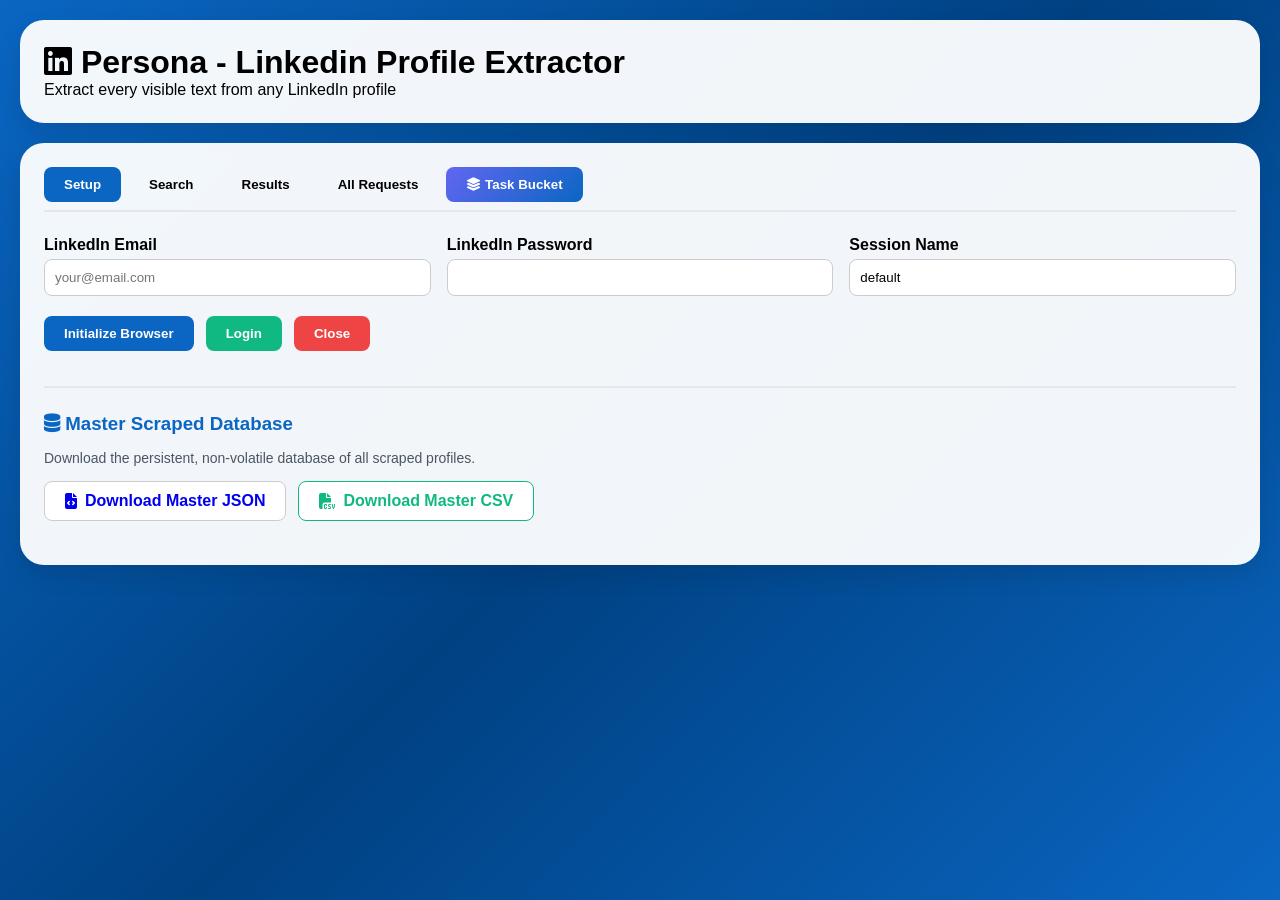
==== commit 1a7e0a0e: "Update print statement from 'Hello' to 'Goodbye'" ====
--- a/templates/index.html
+++ b/templates/index.html
@@ -39,6 +39,7 @@
             margin-bottom: 24px;
             border-bottom: 2px solid #e5e7eb;
             padding-bottom: 8px;
+            flex-wrap: wrap;
         }
 
         .tab-btn {
@@ -112,6 +113,11 @@
             color: white;
         }
 
+        .btn-warning {
+            background: #f59e0b;
+            color: white;
+        }
+
         .btn-outline {
             background: white;
             border: 1px solid #ccc;
@@ -119,6 +125,7 @@
 
         .btn:hover {
             transform: translateY(-2px);
+            opacity: 0.92;
         }
 
         .btn-group {
@@ -212,15 +219,152 @@
         }
 
         @keyframes slideIn {
-            from {
-                transform: translateX(100%);
-                opacity: 0;
-            }
-
-            to {
-                transform: translateX(0);
-                opacity: 1;
-            }
+            from { transform: translateX(100%); opacity: 0; }
+            to   { transform: translateX(0);    opacity: 1; }
+        }
+
+        /* ── Task Bucket styles ───────────────────────────────────── */
+        .bucket-summary {
+            display: grid;
+            grid-template-columns: repeat(auto-fit, minmax(130px, 1fr));
+            gap: 12px;
+            margin-bottom: 20px;
+        }
+        .bucket-stat-card {
+            border-radius: 14px;
+            padding: 16px 14px;
+            text-align: center;
+            font-weight: 700;
+        }
+        .bucket-stat-card .stat-num {
+            font-size: 2rem;
+            line-height: 1;
+            margin-bottom: 4px;
+        }
+        .bucket-stat-card .stat-label {
+            font-size: 11px;
+            text-transform: uppercase;
+            letter-spacing: 0.06em;
+            opacity: 0.8;
+        }
+        .bs-pending  { background:#fef3c7; color:#92400e; }
+        .bs-active   { background:#dbeafe; color:#1d4ed8; }
+        .bs-done     { background:#d1fae5; color:#065f46; }
+        .bs-failed   { background:#fee2e2; color:#991b1b; }
+        .bs-total    { background:#f3f4f6; color:#374151; }
+
+        .bucket-controls {
+            display: flex;
+            align-items: center;
+            gap: 10px;
+            flex-wrap: wrap;
+            margin-bottom: 18px;
+            padding: 14px 16px;
+            background: #f8fafc;
+            border-radius: 12px;
+            border: 1px solid #e2e8f0;
+        }
+        .bucket-worker-badge {
+            display: inline-flex;
+            align-items: center;
+            gap: 6px;
+            font-size: 13px;
+            font-weight: 600;
+            padding: 5px 12px;
+            border-radius: 20px;
+        }
+        .worker-dot {
+            width: 8px; height: 8px;
+            border-radius: 50%;
+            display: inline-block;
+        }
+        .worker-dot.running  { background: #10b981; box-shadow: 0 0 0 0 rgba(16,185,129,.4); animation: pulse-green 1.4s infinite; }
+        .worker-dot.paused   { background: #f59e0b; }
+        .worker-dot.stopped  { background: #9ca3af; }
+        @keyframes pulse-green {
+            0%  { box-shadow: 0 0 0 0 rgba(16,185,129,.5); }
+            70% { box-shadow: 0 0 0 7px rgba(16,185,129,0); }
+            100%{ box-shadow: 0 0 0 0 rgba(16,185,129,0); }
+        }
+
+        .bucket-input-area {
+            background: #f8fafc;
+            border: 2px dashed #cbd5e1;
+            border-radius: 14px;
+            padding: 18px;
+            margin-bottom: 20px;
+            transition: border-color 0.2s;
+        }
+        .bucket-input-area:focus-within { border-color: #0a66c2; background: #f0f7ff; }
+        .bucket-input-area textarea {
+            width: 100%;
+            min-height: 110px;
+            border: 1px solid #cbd5e1;
+            border-radius: 8px;
+            padding: 10px 12px;
+            font-size: 14px;
+            resize: vertical;
+            font-family: inherit;
+        }
+
+        /* Task table */
+        .bucket-table { width: 100%; border-collapse: collapse; font-size: 13px; }
+        .bucket-table th {
+            text-align: left;
+            padding: 10px 14px;
+            background: #f3f4f6;
+            font-size: 12px;
+            text-transform: uppercase;
+            letter-spacing: 0.05em;
+            color: #6b7280;
+            border-bottom: 2px solid #e5e7eb;
+        }
+        .bucket-table td { padding: 11px 14px; border-bottom: 1px solid #f3f4f6; vertical-align: middle; }
+        .bucket-table tr:last-child td { border-bottom: none; }
+        .bucket-table tr:hover td { background: #fafafa; }
+
+        .badge {
+            display: inline-flex;
+            align-items: center;
+            gap: 5px;
+            padding: 3px 10px;
+            border-radius: 20px;
+            font-size: 11px;
+            font-weight: 700;
+            white-space: nowrap;
+        }
+        .badge-pending   { background:#fef3c7; color:#92400e; }
+        .badge-progress  { background:#dbeafe; color:#1d4ed8; }
+        .badge-completed { background:#d1fae5; color:#065f46; }
+        .badge-failed    { background:#fee2e2; color:#991b1b; }
+
+        .spin { animation: spin 1s linear infinite; }
+        @keyframes spin { to { transform: rotate(360deg); } }
+
+        .rest-bar-wrap {
+            background: #e0f2fe;
+            border-radius: 8px;
+            padding: 8px 14px;
+            display: flex;
+            align-items: center;
+            gap: 10px;
+            font-size: 13px;
+            color: #0369a1;
+            font-weight: 600;
+            margin-bottom: 12px;
+        }
+        .rest-bar-track {
+            flex: 1;
+            height: 6px;
+            background: #bae6fd;
+            border-radius: 3px;
+            overflow: hidden;
+        }
+        .rest-bar-fill {
+            height: 100%;
+            background: #0284c7;
+            border-radius: 3px;
+            transition: width 1s linear;
         }
     </style>
 </head>
@@ -237,7 +381,11 @@
                 <button class="tab-btn active" onclick="switchTab('setup')">Setup</button>
                 <button class="tab-btn" onclick="switchTab('search')">Search</button>
                 <button class="tab-btn" onclick="switchTab('results')">Results</button>
-                <button class="tab-btn" onclick="switchTab('approvals')">Pending Requests</button>
+                <button class="tab-btn" onclick="switchTab('approvals')">All Requests</button>
+                <button class="tab-btn" onclick="switchTab('bucket')" id="bucketTabBtn" style="background:linear-gradient(135deg,#6366f1,#0a66c2);color:white;">
+                    <i class="fas fa-layer-group"></i> Task Bucket
+                    <span id="bucketPendingBadge" style="display:none;background:rgba(255,255,255,0.25);border-radius:10px;padding:1px 7px;font-size:11px;margin-left:2px;"></span>
+                </button>
             </div>
 
             <!-- Setup Tab -->
@@ -267,29 +415,47 @@
 
             <!-- Search Tab -->
             <div id="searchTab" class="tab-content">
+
+                <!-- Info banner -->
+                <div style="background:linear-gradient(135deg,#eff6ff,#dbeafe);border:1px solid #bfdbfe;border-radius:14px;padding:14px 18px;margin-bottom:18px;display:flex;align-items:center;gap:12px;">
+                    <i class="fas fa-layer-group" style="color:#0a66c2;font-size:1.3rem;"></i>
+                    <div>
+                        <div style="font-weight:700;color:#1e40af;font-size:14px;">Searches go to the Task Bucket</div>
+                        <div style="font-size:12px;color:#3b82f6;margin-top:2px;">Each search is queued and executed one-by-one with rest periods. Add as many as you like — they all get processed automatically.</div>
+                    </div>
+                    <button onclick="switchTab('bucket')" style="margin-left:auto;background:#0a66c2;color:white;border:none;border-radius:8px;padding:6px 14px;font-size:12px;font-weight:600;cursor:pointer;white-space:nowrap;">
+                        <i class="fas fa-layer-group"></i> View Bucket
+                    </button>
+                </div>
+
                 <div class="form-grid">
-                    <div><label>Username (e.g., williamhgates)</label><input type="text" id="usernameKeyword"
-                            placeholder="LinkedIn username"></div>
+                    <div><label>Username (e.g., williamhgates)</label><input type="text" id="usernameKeyword" placeholder="LinkedIn username or full URL"></div>
                     <div><label>First Name</label><input type="text" id="firstName" placeholder="First name"></div>
                     <div><label>Last Name</label><input type="text" id="lastName" placeholder="Last name"></div>
                     <div><label>Company (optional)</label><input type="text" id="company"></div>
                     <div><label>Max Results</label><select id="maxResults">
+                            <option value="1">1</option>
                             <option value="3">3</option>
                             <option value="5" selected>5</option>
                             <option value="10">10</option>
                         </select></div>
                 </div>
                 <div class="btn-group">
-                    <button class="btn btn-primary" onclick="searchProfiles()" id="btnSearch" disabled>Search
-                        LinkedIn</button>
-                    <button class="btn btn-success" onclick="searchAndExtract()" id="btnSearchExtract" disabled>Search &
-                        Extract All</button>
+                    <button class="btn btn-primary" onclick="addSearchToBucket()" id="btnSearchExtract" style="background:linear-gradient(135deg,#6366f1,#0a66c2);">
+                        <i class="fas fa-layer-group"></i> Add to Task Bucket
+                    </button>
+                    <button class="btn btn-outline" onclick="switchTab('bucket')" style="border-color:#0a66c2;color:#0a66c2;">
+                        <i class="fas fa-eye"></i> Watch Bucket Progress
+                    </button>
                 </div>
                 <div id="searchStatus"></div>
                 <div id="searchResultsList" style="margin-top:20px;"></div>
-                
+
                 <div style="margin-top: 35px; border-top: 2px solid #e5e7eb; padding-top: 25px;">
-                    <h3 style="color:#0a66c2; margin-bottom: 15px;"><i class="fas fa-list-ul"></i> Pending Scrape Requests (Sorted by Request Time)</h3>
+                    <div style="display:flex; justify-content:space-between; align-items:center; margin-bottom: 15px;">
+                        <h3 style="color:#0a66c2; margin: 0;"><i class="fas fa-list-ul"></i> Scrape Requests History</h3>
+                        <button class="btn btn-primary" onclick="loadPendingScrapes()" style="padding: 6px 12px; font-size: 13px;"><i class="fas fa-sync"></i> Refresh</button>
+                    </div>
                     <div id="pendingScrapesTableContainer">
                         Loading requests...
                     </div>
@@ -299,6 +465,7 @@
             <!-- Results Tab -->
             <div id="resultsTab" class="tab-content">
                 <div class="btn-group">
+                    <button class="btn btn-primary" onclick="loadMasterProfiles()" style="margin-right: 10px;"><i class="fas fa-sync"></i> Refresh</button>
                     <button class="btn btn-outline" onclick="exportData('json')"><i class="fas fa-file-code"></i> Export JSON</button>
                     <button class="btn btn-outline" onclick="exportFullTextAsPDF()" style="border-color:#ef4444;color:#ef4444;"><i class="fas fa-file-pdf"></i> Export Full Text as PDF</button>
                     <button class="btn btn-outline" onclick="clearResults()">Clear Results</button>
@@ -308,15 +475,123 @@
                 <div id="profileDetail" style="margin-top:20px;"></div>
             </div>
 
-            <!-- Pending Requests Tab -->
+            <!-- All Requests Tab (Monitoring Dashboard) -->
             <div id="approvalsTab" class="tab-content">
-                <div class="btn-group">
-                    <button class="btn btn-primary" onclick="loadApprovals()"><i class="fas fa-sync"></i> Refresh Requests</button>
+                <div style="margin-bottom: 16px; display: flex; align-items: center; gap: 12px; flex-wrap: wrap;">
+                    <button class="btn btn-primary" onclick="loadApprovals()"><i class="fas fa-sync"></i> Refresh</button>
+                    <span style="font-size:13px; color:#6b7280;"><i class="fas fa-info-circle"></i> Requests are processed automatically. Use <strong>Retry</strong> for failed jobs.</span>
                 </div>
                 <div id="approvalsTableContainer" style="margin-top: 20px; overflow-x: auto;">
                     Loading requests...
                 </div>
             </div>
+
+            <!-- ═══════════════════════════════════════════════════════════
+                 TASK BUCKET TAB
+                 ═══════════════════════════════════════════════════════════ -->
+            <div id="bucketTab" class="tab-content">
+
+                <!-- Header -->
+                <div style="display:flex;justify-content:space-between;align-items:center;margin-bottom:18px;flex-wrap:wrap;gap:10px;">
+                    <div>
+                        <h2 style="color:#0a66c2;font-size:1.3rem;margin:0;"><i class="fas fa-layer-group"></i> Task Bucket</h2>
+                        <p style="font-size:13px;color:#6b7280;margin-top:3px;">Tasks are executed one-by-one with a rest period between each to avoid LinkedIn rate limits.</p>
+                    </div>
+                    <button class="btn btn-outline" onclick="loadBucketStatus()" style="font-size:13px;padding:6px 14px;">
+                        <i class="fas fa-sync-alt" id="bucketRefreshIcon"></i> Refresh
+                    </button>
+                </div>
+
+                <!-- Summary cards -->
+                <div class="bucket-summary">
+                    <div class="bucket-stat-card bs-pending">
+                        <div class="stat-num" id="bSumPending">—</div>
+                        <div class="stat-label"><i class="fas fa-clock"></i> Pending</div>
+                    </div>
+                    <div class="bucket-stat-card bs-active">
+                        <div class="stat-num" id="bSumActive">—</div>
+                        <div class="stat-label"><i class="fas fa-bolt"></i> In Progress</div>
+                    </div>
+                    <div class="bucket-stat-card bs-done">
+                        <div class="stat-num" id="bSumDone">—</div>
+                        <div class="stat-label"><i class="fas fa-check"></i> Completed</div>
+                    </div>
+                    <div class="bucket-stat-card bs-failed">
+                        <div class="stat-num" id="bSumFailed">—</div>
+                        <div class="stat-label"><i class="fas fa-times"></i> Failed</div>
+                    </div>
+                    <div class="bucket-stat-card bs-total">
+                        <div class="stat-num" id="bSumTotal">—</div>
+                        <div class="stat-label"><i class="fas fa-list"></i> Total</div>
+                    </div>
+                </div>
+
+                <!-- Rest countdown bar (shown during rest period) -->
+                <div class="rest-bar-wrap" id="bucketRestBar" style="display:none;">
+                    <i class="fas fa-hourglass-half"></i>
+                    <span id="bucketRestMsg">Resting before next task…</span>
+                    <div class="rest-bar-track">
+                        <div class="rest-bar-fill" id="bucketRestFill" style="width:100%;"></div>
+                    </div>
+                </div>
+
+                <!-- Worker controls -->
+                <div class="bucket-controls">
+                    <span class="bucket-worker-badge" id="workerBadge" style="background:#f3f4f6;">
+                        <span class="worker-dot stopped" id="workerDot"></span>
+                        <span id="workerStatus">Loading…</span>
+                    </span>
+
+                    <button class="btn btn-warning" id="btnBucketPause" onclick="bucketPause()" style="padding:7px 14px;font-size:13px;">
+                        <i class="fas fa-pause"></i> Pause
+                    </button>
+                    <button class="btn btn-success" id="btnBucketResume" onclick="bucketResume()" style="padding:7px 14px;font-size:13px;">
+                        <i class="fas fa-play"></i> Resume
+                    </button>
+
+                    <div style="display:flex;align-items:center;gap:8px;margin-left:auto;">
+                        <label style="margin:0;font-size:13px;white-space:nowrap;">Rest (sec):</label>
+                        <input type="number" id="bucketRestInput" value="30" min="0" max="600"
+                               style="width:70px;padding:6px 8px;font-size:13px;">
+                        <button class="btn btn-outline" onclick="bucketSaveConfig()" style="padding:7px 12px;font-size:13px;">
+                            <i class="fas fa-save"></i> Save
+                        </button>
+                    </div>
+                </div>
+
+                <!-- Task input -->
+                <div class="bucket-input-area">
+                    <label style="color:#0a66c2;font-size:14px;margin-bottom:8px;">
+                        <i class="fas fa-plus-circle"></i> Add Tasks
+                        <span style="font-weight:400;color:#6b7280;"> — one per line, name or LinkedIn URL</span>
+                    </label>
+                    <textarea id="bucketTaskInput"
+                        placeholder="e.g.&#10;John Doe&#10;Jane Smith&#10;https://linkedin.com/in/williamhgates"></textarea>
+                    <div style="display:flex;justify-content:space-between;align-items:center;margin-top:10px;gap:10px;flex-wrap:wrap;">
+                        <span style="font-size:12px;color:#9ca3af;">Tip: mix names &amp; URLs — the system auto-detects each type.</span>
+                        <button class="btn btn-primary" onclick="bucketAddTasks()" id="btnBucketAdd" style="padding:8px 18px;">
+                            <i class="fas fa-paper-plane"></i> Add to Bucket
+                        </button>
+                    </div>
+                </div>
+
+                <!-- Queue action bar -->
+                <div style="display:flex;gap:10px;flex-wrap:wrap;margin-bottom:14px;align-items:center;">
+                    <button class="btn btn-outline" onclick="bucketClear(false)" style="font-size:12px;padding:6px 12px;">
+                        <i class="fas fa-broom"></i> Clear Completed / Failed
+                    </button>
+                    <button class="btn btn-danger" onclick="bucketClear(true)" style="font-size:12px;padding:6px 12px;">
+                        <i class="fas fa-trash"></i> Clear All
+                    </button>
+                    <span id="bucketQueueMsg" style="font-size:12px;color:#6b7280;margin-left:auto;"></span>
+                </div>
+
+                <!-- Task list table -->
+                <div id="bucketTaskList" style="overflow-x:auto;">
+                    <p style="color:#9ca3af;font-style:italic;">Queue is empty. Add tasks above.</p>
+                </div>
+
+            </div>
         </div>
     </div>
     <div id="toastContainer" class="toast-container"></div>
@@ -328,13 +603,29 @@
         function escapeHtml(text) { if (!text) return ''; const div = document.createElement('div'); div.textContent = text; return div.innerHTML; }
         function showToast(msg, type) { const container = document.getElementById('toastContainer'); const toast = document.createElement('div'); toast.className = 'toast'; toast.style.borderLeftColor = type === 'success' ? '#10b981' : type === 'error' ? '#ef4444' : '#3b82f6'; toast.innerHTML = `<span>${msg}</span>`; container.appendChild(toast); setTimeout(() => toast.remove(), 4000); }
         function showAlert(elId, msg, type) { const el = document.getElementById(elId); if (el) el.innerHTML = `<div class="alert alert-${type}">${msg}</div>`; setTimeout(() => { if (el.querySelector('.alert')) el.innerHTML = ''; }, 5000); }
-        function updateUIState() { document.getElementById('btnInit').disabled = state.initialized; document.getElementById('btnLogin').disabled = !state.initialized || state.authenticated; document.getElementById('btnClose').disabled = !state.initialized; document.getElementById('btnSearch').disabled = !state.authenticated; document.getElementById('btnSearchExtract').disabled = !state.authenticated; }
+        function updateUIState() {
+            document.getElementById('btnInit').disabled = state.initialized;
+            document.getElementById('btnLogin').disabled = !state.initialized || state.authenticated;
+            document.getElementById('btnClose').disabled = !state.initialized;
+            // Search bucket button is always enabled — queueing doesn't need auth
+            const btn = document.getElementById('btnSearchExtract');
+            if (btn) btn.disabled = false;
+        }
         function switchTab(tab) {
             document.querySelectorAll('.tab-btn').forEach(btn => btn.classList.remove('active'));
             document.querySelectorAll('.tab-content').forEach(content => content.classList.remove('active'));
             document.getElementById(tab + 'Tab').classList.add('active');
-            Array.from(document.querySelectorAll('.tab-btn')).find(btn => btn.innerText.toLowerCase().includes(tab)).classList.add('active');
-            if (tab === 'approvals') { loadApprovals(); } else if (tab === 'search') { loadPendingScrapes(); }
+            // Find the matching tab button by data or text
+            const allTabBtns = Array.from(document.querySelectorAll('.tab-btn'));
+            const match = allTabBtns.find(btn => {
+                const txt = (btn.textContent || '').toLowerCase().trim();
+                return txt.startsWith(tab.toLowerCase());
+            });
+            if (match) match.classList.add('active');
+            state.activeTab = tab;
+            if (tab === 'approvals') { loadApprovals(); }
+            else if (tab === 'search') { loadPendingScrapes(); }
+            else if (tab === 'bucket') { loadBucketStatus(); }
         }
 
         async function initializeScraper() {
@@ -363,77 +654,129 @@
         async function closeScraper() { await fetch('/api/scraper/close', { method: 'POST' }); state.initialized = false; state.authenticated = false; updateUIState(); clearResults(); showToast('Scraper closed', 'info'); }
         function clearResults() { state.currentProfiles = []; document.getElementById('resultsContainer').innerHTML = 'No results.'; document.getElementById('profileDetail').innerHTML = ''; showToast('Results cleared', 'info'); }
         async function exportData(format) { if (!state.currentProfiles.length) { showToast('No data to export', 'warning'); return; } try { const res = await fetch('/api/scraper/export', { method: 'POST', headers: { 'Content-Type': 'application/json' }, body: JSON.stringify({ data: { profiles: state.currentProfiles }, format }) }); if (res.ok) { const blob = await res.blob(); const url = URL.createObjectURL(blob); const a = document.createElement('a'); a.href = url; a.download = `linkedin_export.${format}`; a.click(); URL.revokeObjectURL(url); showToast(`Exported as ${format}`, 'success'); } else { showToast('Export failed', 'error'); } } catch (e) { showToast('Export error: ' + e.message, 'error'); } }
-        async function exportFullTextAsPDF() { if (!state.currentProfiles.length) { showToast('No profiles to export', 'warning'); return; } let content = ""; state.currentProfiles.forEach((p, i) => { content += `PROFILE ${i + 1}: ${p.name || 'Unknown'}\nURL: ${p.profile_url}\n\n--- ABOUT ---\n${p.about || 'N/A'}\n\n--- CURRENT JOB ---\nTitle: ${p.current_job?.title || 'N/A'}\nCompany: ${p.current_job?.company || 'N/A'}\nDuration: ${p.current_job?.duration || 'N/A'}\n\n--- QUALIFICATIONS ---\n${(p.qualifications || []).map(q => `${q.institution} - ${q.degree} (${q.dates})`).join('\n') || 'N/A'}\n\n--- CERTIFICATIONS ---\n${(p.certifications || []).map(c => `${c.name} - ${c.issuer} (${c.date})`).join('\n') || 'N/A'}\n\n${'='.repeat(80)}\n\n`; }); try { const res = await fetch('/api/export-text-pdf', { method: 'POST', headers: { 'Content-Type': 'application/json' }, body: JSON.stringify({ text: content }) }); if (res.ok) { const blob = await res.blob(); const url = URL.createObjectURL(blob); const a = document.createElement('a'); a.href = url; a.download = `linkedin_full_profile.pdf`; a.click(); URL.revokeObjectURL(url); showToast('PDF exported successfully', 'success'); } else { showToast('Export failed', 'error'); } } catch (e) { showToast('Export error: ' + e.message, 'error'); } }
-        async function searchProfiles() {
-            const username = document.getElementById('usernameKeyword').value.trim();
-            let firstName = document.getElementById('firstName').value.trim();
-            let lastName = document.getElementById('lastName').value.trim();
-            const company = document.getElementById('company').value.trim();
-            const maxResults = parseInt(document.getElementById('maxResults').value);
-            if (username) { firstName = username; lastName = ''; }
-            if (!firstName && !lastName) { showAlert('searchStatus', 'Enter username or name', 'warning'); return; }
-            const btn = document.getElementById('btnSearch'); btn.disabled = true; btn.innerHTML = '<i class="fas fa-spinner fa-spin"></i> Searching...';
+        async function exportFullTextAsPDF() {
+            if (!state.currentProfiles.length) { showToast('No profiles to export', 'warning'); return; }
+            let content = '';
+            state.currentProfiles.forEach((p, i) => {
+                content += `PROFILE ${i + 1}: ${p.name || 'Unknown'}
+URL: ${p.profile_url || 'N/A'}
+Headline: ${p.headline || 'N/A'}
+Location: ${p.location || 'N/A'}
+Connections: ${p.connections || 'N/A'}
+Scraped At: ${p.scraped_at || 'N/A'}
+
+--- ABOUT ---
+${p.about || 'N/A'}
+
+--- CURRENT POSITION ---
+Title: ${p.current_job?.title || 'N/A'}
+Company: ${p.current_job?.company || 'N/A'}
+Duration: ${p.current_job?.duration || 'N/A'}
+Location: ${p.current_job?.location || 'N/A'}
+
+--- WORK EXPERIENCE ---
+${(p.experience || []).map((e, j) => `${j+1}. ${e.title || ''} at ${e.company || ''} | ${e.duration || ''} | ${e.location || ''}`).join('\n') || 'N/A'}
+
+--- EDUCATION ---
+${(p.qualifications || []).map((q, j) => `${j+1}. ${q.institution} - ${q.degree} (${q.dates})`).join('\n') || 'N/A'}
+
+--- CERTIFICATIONS ---
+${(p.certifications || []).map((c, j) => `${j+1}. ${c.name} | ${c.issuer} | ${c.date}`).join('\n') || 'N/A'}
+
+--- SKILLS ---
+${(p.skills || []).map(s => `${s.skill}${s.endorsements ? ' (' + s.endorsements + ')' : ''}`).join(', ') || 'N/A'}
+
+--- LANGUAGES ---
+${(p.languages || []).map(l => `${l.language}${l.proficiency ? ' - ' + l.proficiency : ''}`).join(', ') || 'N/A'}
+
+--- VOLUNTEER EXPERIENCE ---
+${(p.volunteer || []).map((v, j) => `${j+1}. ${v.role} at ${v.organization} | ${v.duration || ''}`).join('\n') || 'N/A'}
+
+--- HONORS & AWARDS ---
+${(p.honors || []).map((h, j) => `${j+1}. ${h.title} | ${h.issuer} | ${h.date}`).join('\n') || 'N/A'}
+
+--- RECOMMENDATIONS ---
+${(p.recommendations || []).map((r, j) => `${j+1}. From: ${r.recommender}\n   Title: ${r.title}\n   "${r.text}"`).join('\n\n') || 'N/A'}
+
+${'='.repeat(80)}
+
+`;
+            });
             try {
-                const res = await fetch('/api/scraper/search', { method: 'POST', headers: { 'Content-Type': 'application/json' }, body: JSON.stringify({ first_name: firstName, last_name: lastName, company, max_results: maxResults }) });
-                const data = await res.json();
-                if (data.success) { displaySearchResults(data.results); showToast(`Found ${data.total} profiles`, 'success'); }
-                else { showAlert('searchStatus', data.error || 'No results', 'warning'); }
-            } catch (e) { showAlert('searchStatus', 'Error: ' + e.message, 'error'); }
-            finally { btn.disabled = false; btn.innerHTML = 'Search LinkedIn'; }
-        }
-        function displaySearchResults(results) {
-            const container = document.getElementById('searchResultsList');
-            if (!results.length) { container.innerHTML = '<p>No results found.</p>'; return; }
-            let html = '<h4>Click any profile to extract full text:</h4>';
-            results.forEach(profile => {
-                const initials = (profile.name || '?').split(' ').map(n => n[0]).join('').substring(0, 2).toUpperCase();
-                html += `<div class="result-card" onclick="extractProfileByUrl('${profile.profile_url}')">
-                        <div style="display:flex; align-items:center; gap:12px;">
-                            <div style="width:40px;height:40px;border-radius:50%;background:#0a66c2;color:white;display:flex;align-items:center;justify-content:center;font-weight:bold;">${initials}</div>
-                            <div><strong>${escapeHtml(profile.name)}</strong><br>${escapeHtml(profile.headline || '')}</div>
-                        </div>
-                    </div>`;
-            });
-            container.innerHTML = html;
-        }
-        async function extractProfileByUrl(url) {
-            showAlert('searchStatus', `Extracting profile...`, 'info');
-            try {
-                const res = await fetch('/api/scraper/extract', { method: 'POST', headers: { 'Content-Type': 'application/json' }, body: JSON.stringify({ profile_url: url }) });
+                const res = await fetch('/api/export-text-pdf', { method: 'POST', headers: { 'Content-Type': 'application/json' }, body: JSON.stringify({ text: content }) });
+                if (res.ok) { const blob = await res.blob(); const url = URL.createObjectURL(blob); const a = document.createElement('a'); a.href = url; a.download = `linkedin_full_profile.pdf`; a.click(); URL.revokeObjectURL(url); showToast('PDF exported successfully', 'success'); }
+                else { showToast('Export failed', 'error'); }
+            } catch (e) { showToast('Export error: ' + e.message, 'error'); }
+        }
+
+        // ── NEW: Add search to bucket instead of scraping directly ──
+        async function addSearchToBucket() {
+            const username   = document.getElementById('usernameKeyword').value.trim();
+            let firstName    = document.getElementById('firstName').value.trim();
+            let lastName     = document.getElementById('lastName').value.trim();
+            const company    = document.getElementById('company').value.trim();
+            const maxResults = parseInt(document.getElementById('maxResults').value) || 5;
+
+            // If username field has a URL, add directly as URL task
+            if (username && (username.startsWith('http') || username.startsWith('linkedin.com'))) {
+                const url = username.startsWith('http') ? username : 'https://' + username;
+                const res = await fetch('/api/bucket/add', {
+                    method: 'POST', headers: {'Content-Type':'application/json'},
+                    body: JSON.stringify({ queries: [url] })
+                });
                 const data = await res.json();
                 if (data.success) {
-                    state.currentProfiles.push(data.profile);
-                    state.stats.profiles++;
-                    updateUIState();
-                    displayExtractedProfiles(state.currentProfiles);
-                    switchTab('results');
-                    showToast('Profile extracted', 'success');
-                } else { showAlert('searchStatus', data.error || 'Extraction failed', 'error'); }
-            } catch (e) { showAlert('searchStatus', 'Error: ' + e.message, 'error'); }
-        }
-        async function searchAndExtract() {
-            const username = document.getElementById('usernameKeyword').value.trim();
-            let firstName = document.getElementById('firstName').value.trim();
-            let lastName = document.getElementById('lastName').value.trim();
-            const company = document.getElementById('company').value.trim();
-            const maxProfiles = parseInt(document.getElementById('maxResults').value);
+                    showToast(`✅ URL task added to bucket`, 'success');
+                    showAlert('searchStatus', '✅ Added to Task Bucket — the worker will scrape it automatically.', 'success');
+                    document.getElementById('usernameKeyword').value = '';
+                    switchTab('bucket');
+                } else showToast('Error: ' + data.error, 'error');
+                return;
+            }
+
+            // Name-based: use username as firstName if provided
             if (username) { firstName = username; lastName = ''; }
-            if (!firstName && !lastName) { showAlert('searchStatus', 'Enter username or name', 'warning'); return; }
-            const btn = document.getElementById('btnSearchExtract'); btn.disabled = true; btn.innerHTML = '<i class="fas fa-spinner fa-spin"></i> Extracting...';
+            if (!firstName && !lastName) {
+                showAlert('searchStatus', 'Enter a name, username, or LinkedIn URL', 'warning');
+                return;
+            }
+
+            const btn = document.getElementById('btnSearchExtract');
+            btn.disabled = true;
+            btn.innerHTML = '<i class="fas fa-spinner spin"></i> Adding…';
             try {
-                const res = await fetch('/api/scraper/search-and-extract', { method: 'POST', headers: { 'Content-Type': 'application/json' }, body: JSON.stringify({ first_name: firstName, last_name: lastName, company, max_profiles: maxProfiles }) });
+                const res = await fetch('/api/bucket/add-search', {
+                    method: 'POST', headers: {'Content-Type':'application/json'},
+                    body: JSON.stringify({ first_name: firstName, last_name: lastName, company, max_results: maxResults })
+                });
                 const data = await res.json();
                 if (data.success) {
-                    state.currentProfiles = data.profiles;
-                    state.stats.profiles += data.profiles.length;
-                    updateUIState();
-                    displayExtractedProfiles(state.currentProfiles);
-                    switchTab('results');
-                    showToast(`Extracted ${data.profiles.length} profiles`, 'success');
-                } else { showAlert('searchStatus', data.error || 'No profiles found', 'error'); }
-            } catch (e) { showAlert('searchStatus', 'Error: ' + e.message, 'error'); }
-            finally { btn.disabled = false; btn.innerHTML = 'Search & Extract All'; }
-        }
+                    const label = [firstName, lastName].filter(Boolean).join(' ') + (company ? ` @ ${company}` : '');
+                    showToast(`✅ "${label}" added to Task Bucket`, 'success');
+                    showAlert('searchStatus', `✅ Added to Task Bucket — the worker will search & scrape automatically. <a href="#" onclick="switchTab('bucket');return false;" style="color:#1d4ed8;font-weight:600;">Watch progress →</a>`, 'success');
+                    // Clear inputs
+                    ['usernameKeyword','firstName','lastName','company'].forEach(id => {
+                        const el = document.getElementById(id); if (el) el.value = '';
+                    });
+                    // Auto-switch to bucket tab after 1.2s
+                    setTimeout(() => switchTab('bucket'), 1200);
+                } else {
+                    showAlert('searchStatus', 'Error: ' + data.error, 'error');
+                }
+            } catch(e) {
+                showAlert('searchStatus', 'Network error: ' + e.message, 'error');
+            } finally {
+                btn.disabled = false;
+                btn.innerHTML = '<i class="fas fa-layer-group"></i> Add to Task Bucket';
+            }
+        }
+
+        // Legacy direct-scrape (kept for internal admin use but not shown in UI)
+        async function searchAndExtract() {
+            return addSearchToBucket();
+        }
+
+
         function displayExtractedProfiles(profiles) {
             const container = document.getElementById('resultsContainer');
             if (!profiles.length) { container.innerHTML = '<p>No extracted profiles.</p>'; return; }
@@ -494,6 +837,8 @@
             html += `<h2>${escapeHtml(p.name || 'Unknown')}</h2>`;
             if (p.headline) html += `<p style="color:#555;font-size:15px;margin-top:4px;">${escapeHtml(p.headline)}</p>`;
             if (p.location) html += `<p style="color:#888;font-size:14px;"><i class="fas fa-map-marker-alt"></i> ${escapeHtml(p.location)}</p>`;
+            if (p.connections) html += `<p style="color:#888;font-size:13px;margin-top:2px;"><i class="fas fa-users"></i> ${escapeHtml(p.connections)}</p>`;
+            if (p.profile_url) html += `<p style="margin-top:4px;"><a href="${escapeHtml(p.profile_url)}" target="_blank" style="color:#0a66c2;"><i class="fab fa-linkedin"></i> View on LinkedIn</a></p>`;
 
             // About
             if (p.about) {
@@ -540,7 +885,7 @@
             // Qualifications / Education
             if (p.qualifications && p.qualifications.length) {
                 html += `<div class="section-title" style="display:flex; justify-content:space-between; align-items:center;">
-                            <span><i class="fas fa-graduation-cap"></i> Qualifications</span>
+                            <span><i class="fas fa-graduation-cap"></i> Education</span>
                             <button class="btn-json-toggle" onclick="toggleAdminSectionJson('qualifications', this)" style="background:rgba(10,102,194,0.1); border:1px solid rgba(10,102,194,0.3); color:#0a66c2; font-size:12px; cursor:pointer; font-weight:600; padding:2px 8px; border-radius:4px;"><i class="fas fa-code"></i> JSON</button>
                          </div>`;
                 p.qualifications.forEach(q => {
@@ -569,6 +914,66 @@
                 html += `<pre class="section-json-box" id="certificationsJson" style="display:none; background:#f3f4f6; border:1px solid #e5e7eb; padding:12px; border-radius:10px; font-family:monospace; font-size:12px; color:#1e1b4b; margin-top:10px; white-space:pre-wrap; overflow-x:auto;"></pre>`;
             }
 
+            // Skills
+            if (p.skills && p.skills.length) {
+                html += `<div class="section-title" style="display:flex; justify-content:space-between; align-items:center;">
+                            <span><i class="fas fa-tools"></i> Skills</span>
+                            <button class="btn-json-toggle" onclick="toggleAdminSectionJson('skills', this)" style="background:rgba(10,102,194,0.1); border:1px solid rgba(10,102,194,0.3); color:#0a66c2; font-size:12px; cursor:pointer; font-weight:600; padding:2px 8px; border-radius:4px;"><i class="fas fa-code"></i> JSON</button>
+                         </div>`;
+                html += `<div style="display:flex;flex-wrap:wrap;gap:8px;padding:4px 0;">`;
+                p.skills.forEach(s => {
+                    html += `<span style="background:#dbeafe;color:#1e40af;padding:5px 12px;border-radius:20px;font-size:13px;font-weight:600;">${escapeHtml(s.skill)}${s.endorsements ? ` <small style="opacity:0.6;">(${escapeHtml(s.endorsements)})</small>` : ''}</span>`;
+                });
+                html += `</div>`;
+                html += `<pre class="section-json-box" id="skillsJson" style="display:none; background:#f3f4f6; border:1px solid #e5e7eb; padding:12px; border-radius:10px; font-family:monospace; font-size:12px; color:#1e1b4b; margin-top:10px; white-space:pre-wrap; overflow-x:auto;"></pre>`;
+            }
+
+            // Languages
+            if (p.languages && p.languages.length) {
+                html += `<div class="section-title"><i class="fas fa-language"></i> Languages</div>`;
+                html += `<div style="display:flex;flex-wrap:wrap;gap:8px;padding:4px 0;">`;
+                p.languages.forEach(l => {
+                    html += `<span style="background:#d1fae5;color:#065f46;padding:5px 12px;border-radius:20px;font-size:13px;font-weight:600;">${escapeHtml(l.language)}${l.proficiency ? ` &mdash; <small>${escapeHtml(l.proficiency)}</small>` : ''}</span>`;
+                });
+                html += `</div>`;
+            }
+
+            // Volunteer
+            if (p.volunteer && p.volunteer.length) {
+                html += `<div class="section-title"><i class="fas fa-hands-helping"></i> Volunteer Experience</div>`;
+                p.volunteer.forEach(v => {
+                    html += `<div style="background:#fdf2f8;padding:10px 14px;border-radius:8px;margin-bottom:8px;border-left:4px solid #ec4899;">`;
+                    if (v.role) html += `<div style="font-weight:600;">${escapeHtml(v.role)}</div>`;
+                    if (v.organization) html += `<div style="color:#555;">${escapeHtml(v.organization)}</div>`;
+                    if (v.duration) html += `<div style="color:#888;font-size:13px;">${escapeHtml(v.duration)}</div>`;
+                    html += `</div>`;
+                });
+            }
+
+            // Honors & Awards
+            if (p.honors && p.honors.length) {
+                html += `<div class="section-title"><i class="fas fa-trophy"></i> Honors &amp; Awards</div>`;
+                p.honors.forEach(h => {
+                    html += `<div style="background:#fffbeb;padding:10px 14px;border-radius:8px;margin-bottom:8px;border-left:4px solid #f59e0b;">`;
+                    if (h.title) html += `<div style="font-weight:600;">${escapeHtml(h.title)}</div>`;
+                    if (h.issuer) html += `<div style="color:#555;">${escapeHtml(h.issuer)}</div>`;
+                    if (h.date) html += `<div style="color:#888;font-size:13px;">${escapeHtml(h.date)}</div>`;
+                    html += `</div>`;
+                });
+            }
+
+            // Recommendations
+            if (p.recommendations && p.recommendations.length) {
+                html += `<div class="section-title"><i class="fas fa-star"></i> Recommendations</div>`;
+                p.recommendations.forEach(r => {
+                    html += `<div style="background:#f5f3ff;padding:14px;border-radius:10px;margin-bottom:10px;border-left:4px solid #7c3aed;">`;
+                    if (r.recommender) html += `<div style="font-weight:700;color:#5b21b6;">${escapeHtml(r.recommender)}</div>`;
+                    if (r.title) html += `<div style="color:#777;font-size:13px;">${escapeHtml(r.title)}</div>`;
+                    if (r.text) html += `<p style="margin-top:8px;font-style:italic;color:#374151;">&ldquo;${escapeHtml(r.text)}&rdquo;</p>`;
+                    html += `</div>`;
+                });
+            }
+
             // Full text
             if (p.full_text) {
                 html += `<div class="section-title" style="display:flex; justify-content:space-between; align-items:center;">
@@ -581,14 +986,13 @@
 
             if (p.error) html += `<div class="alert alert-error">Error: ${escapeHtml(p.error)}</div>`;
 
-            // Add "Show all" button linking to LinkedIn
-            if (p.profile_url) {
-                html += `<div style="text-align:center; margin-top: 24px; margin-bottom: 24px;">
-                            <a href="${escapeHtml(p.profile_url)}" target="_blank" class="btn btn-primary" style="text-decoration:none; padding:12px 24px; font-size:16px;">
-                                <i class="fab fa-linkedin"></i> Show all on LinkedIn
-                            </a>
-                         </div>`;
-            }
+            // Export buttons
+            html += `<div style="display:flex; gap:10px; flex-wrap:wrap; margin-top:24px; margin-bottom:8px; padding-top:16px; border-top:2px solid #e5e7eb;">
+                        <button onclick="exportDataSingle(${index}, 'json')" class="btn btn-outline" style="border-color:#0a66c2;color:#0a66c2;"><i class="fas fa-file-code"></i> Export JSON</button>
+                        <button onclick="exportDataSingle(${index}, 'csv')" class="btn btn-outline" style="border-color:#10b981;color:#10b981;"><i class="fas fa-file-csv"></i> Export CSV</button>
+                        <button onclick="exportFullTextAsPDFSingle(${index})" class="btn btn-outline" style="border-color:#ef4444;color:#ef4444;"><i class="fas fa-file-pdf"></i> Export PDF</button>
+                        ${p.profile_url ? `<a href="${escapeHtml(p.profile_url)}" target="_blank" class="btn btn-primary" style="text-decoration:none; margin-left:auto;"><i class="fab fa-linkedin"></i> View on LinkedIn</a>` : ''}
+                     </div>`;
 
             detailDiv.innerHTML = html;
             detailDiv.scrollIntoView({ behavior: 'smooth' });
@@ -612,51 +1016,70 @@
             }
         }
 
-        // --- approvals functions ---
+        // --- monitoring functions ---
         async function loadApprovals() {
             const container = document.getElementById('approvalsTableContainer');
-            container.innerHTML = '<p><i class="fas fa-spinner fa-spin"></i> Loading client requests...</p>';
+            container.innerHTML = '<p><i class="fas fa-spinner fa-spin"></i> Loading requests...</p>';
             try {
                 const res = await fetch('/api/admin/approvals');
                 const data = await res.json();
                 if (data.success) {
                     if (!data.approvals.length) {
-                        container.innerHTML = '<p>No client requests found.</p>';
+                        container.innerHTML = '<p style="color:#6b7280;">No requests yet. Requests appear here automatically when clients submit scrapes.</p>';
                         return;
                     }
+
+                    // Status badge colours
+                    const statusConfig = {
+                        in_progress: { color: '#1d4ed8', bg: '#dbeafe', label: '⏳ In Progress' },
+                        completed:   { color: '#065f46', bg: '#d1fae5', label: '✅ Completed' },
+                        failed:      { color: '#991b1b', bg: '#fee2e2', label: '❌ Failed' },
+                        pending:     { color: '#92400e', bg: '#fef3c7', label: '🕐 Pending' }
+                    };
+
                     let html = `
                         <table style="width: 100%; border-collapse: collapse; text-align: left; background: white; border-radius: 12px; overflow: hidden; box-shadow: 0 4px 6px rgba(0,0,0,0.05); color:#1f2937;">
                             <thead>
                                 <tr style="background: #f3f4f6; border-bottom: 2px solid #e5e7eb;">
-                                    <th style="padding: 14px 20px; font-weight:600;">Request ID</th>
-                                    <th style="padding: 14px 20px; font-weight:600;">Person Name</th>
+                                    <th style="padding: 14px 20px; font-weight:600;">Reference #</th>
+                                    <th style="padding: 14px 20px; font-weight:600;">Person / Profile</th>
                                     <th style="padding: 14px 20px; font-weight:600;">Requested At</th>
+                                    <th style="padding: 14px 20px; font-weight:600;">Completed At</th>
                                     <th style="padding: 14px 20px; font-weight:600;">Status</th>
-                                    
                                     <th style="padding: 14px 20px; font-weight:600;">Action</th>
                                 </tr>
                             </thead>
                             <tbody>
                     `;
                     data.approvals.forEach(req => {
-                        const isPending = req.status === 'pending';
-                        const statusColor = isPending ? '#d97706' : '#059669';
-                        const dateStr = new Date(req.requested_at).toLocaleString();
+                        const cfg = statusConfig[req.status] || { color: '#374151', bg: '#f3f4f6', label: req.status };
+                        const requestedAt = req.requested_at ? new Date(req.requested_at).toLocaleString() : '—';
+                        const completedAt = req.scraped_at ? new Date(req.scraped_at).toLocaleString() : '—';
+                        const profileLink = req.profile_url 
+                            ? `<a href="${escapeHtml(req.profile_url)}" target="_blank" style="color:#0a66c2; font-size:12px; display:block; margin-top:2px;">${escapeHtml(req.person_name || req.profile_url)}</a>`
+                            : escapeHtml(req.person_name || '—');
+
+                        const actionBtn = req.status === 'failed'
+                            ? `<button class="btn btn-outline" style="padding:5px 10px; font-size:12px; border-radius:6px; border-color:#f59e0b; color:#d97706;" onclick="retryRequest('${escapeHtml(req.request_id)}')">
+                                <i class="fas fa-redo"></i> Retry
+                               </button>`
+                            : req.status === 'completed'
+                            ? `<a href="/api/client/download/json?return_code=${escapeHtml(req.request_id)}" class="btn btn-outline" style="padding:5px 10px; font-size:12px; border-radius:6px; border-color:#3b82f6; color:#3b82f6; text-decoration:none;">
+                                <i class="fas fa-file-code"></i> JSON
+                               </a>`
+                            : `<span style="color:#9ca3af; font-size:12px;">—</span>`;
+
                         html += `
                             <tr style="border-bottom: 1px solid #f3f4f6;">
-                                <td style="padding: 14px 20px; font-family: monospace; font-size:13px; font-weight:600;">${escapeHtml(req.request_id)}</td>
-                                <td style="padding: 14px 20px; font-weight:600;">
-                                    ${isPending ? `
-                                        <a href="#" onclick="event.preventDefault(); scrapeRequestedName('${escapeHtml(req.request_id)}', '${escapeHtml(req.person_name)}')" style="color:#0a66c2; text-decoration:underline; font-weight:700;" title="Click to search and scrape this person using the active scraper session">${escapeHtml(req.person_name)}</a>
-                                    ` : `<span style="color:#111827;">${escapeHtml(req.person_name)}</span>`}
+                                <td style="padding: 14px 20px; font-family: monospace; font-size:14px; font-weight:700; color:#0a66c2;">#${escapeHtml(req.request_id)}</td>
+                                <td style="padding: 14px 20px;">${profileLink}</td>
+                                <td style="padding: 14px 20px; font-size:13px; color:#6b7280;">${requestedAt}</td>
+                                <td style="padding: 14px 20px; font-size:13px; color:#6b7280;">${completedAt}</td>
+                                <td style="padding: 14px 20px;">
+                                    <span style="background:${cfg.bg}; color:${cfg.color}; padding:4px 10px; border-radius:20px; font-size:12px; font-weight:700;">${cfg.label}</span>
+                                    ${req.error ? `<div style="color:#ef4444; font-size:11px; margin-top:4px;">${escapeHtml(req.error)}</div>` : ''}
                                 </td>
-                                <td style="padding: 14px 20px; font-size:13px; color:#666;">${dateStr}</td>
-                                <td style="padding: 14px 20px;"><span style="color: ${statusColor}; font-weight:bold; font-size:13px; text-transform:uppercase;">${req.status}</span></td>
-                                <td style="padding: 14px 20px;">
-                                    ${isPending ? `
-                                        <button class="btn btn-success" style="padding:6px 12px; font-size:13px; border-radius:6px;" onclick="approveRequest('${escapeHtml(req.request_id)}')">Approve</button>
-                                    ` : `<span style="color:#6b7280; font-size:13px;"><i class="fas fa-check-circle"></i> Approved & Active</span>`}
-                                </td>
+                                <td style="padding: 14px 20px;">${actionBtn}</td>
                             </tr>
                         `;
                     });
@@ -670,7 +1093,7 @@
             }
         }
 
-        async function approveRequest(requestId) {
+        async function retryRequest(requestId) {
             try {
                 const res = await fetch('/api/admin/approve', {
                     method: 'POST',
@@ -679,10 +1102,10 @@
                 });
                 const data = await res.json();
                 if (data.success) {
-                    showToast('Request approved!', 'success');
+                    showToast('Re-scrape triggered for request #' + requestId, 'success');
                     loadApprovals();
                 } else {
-                    showToast('Failed to approve request: ' + data.error, 'error');
+                    showToast('Failed to retry: ' + data.error, 'error');
                 }
             } catch (e) {
                 showToast('Connection error: ' + e.message, 'error');
@@ -737,37 +1160,46 @@
                 const res = await fetch('/api/admin/approvals');
                 const data = await res.json();
                 if (data.success) {
-                    let pendings = data.approvals.filter(req => req.status === 'pending');
-                    pendings.sort((a, b) => new Date(a.requested_at) - new Date(b.requested_at));
+                    let reqs = data.approvals;
                     
-                    if (!pendings.length) {
-                        container.innerHTML = '<p style="color:#6b7280; font-style:italic;">No pending client scrape requests.</p>';
+                    if (!reqs.length) {
+                        container.innerHTML = '<p style="color:#6b7280; font-style:italic;">No scrape requests found.</p>';
                         return;
                     }
+
+                    // Status badge colours
+                    const statusConfig = {
+                        in_progress: { color: '#1d4ed8', bg: '#dbeafe', label: '⏳ In Progress' },
+                        completed:   { color: '#065f46', bg: '#d1fae5', label: '✅ Completed' },
+                        failed:      { color: '#991b1b', bg: '#fee2e2', label: '❌ Failed' },
+                        pending:     { color: '#92400e', bg: '#fef3c7', label: '🕐 Pending' }
+                    };
                     
                     let html = `
+                        <div style="margin-bottom:10px;">
+                            <button class="btn btn-outline" style="font-size:12px; padding:4px 12px;" onclick="loadPendingScrapes()"><i class="fas fa-sync"></i> Refresh</button>
+                        </div>
                         <table style="width: 100%; border-collapse: collapse; text-align: left; background: white; border-radius: 12px; overflow: hidden; box-shadow: 0 4px 6px rgba(0,0,0,0.05); color:#1f2937; margin-top:10px;">
                             <thead>
                                 <tr style="background: #f3f4f6; border-bottom: 2px solid #e5e7eb;">
                                     <th style="padding: 12px 16px; font-weight:600; font-size:14px;">Requested Name</th>
                                     <th style="padding: 12px 16px; font-weight:600; font-size:14px;">Request ID</th>
                                     <th style="padding: 12px 16px; font-weight:600; font-size:14px;">Requested At</th>
-                                    
-                                    <th style="padding: 12px 16px; font-weight:600; font-size:14px;">Action</th>
+                                    <th style="padding: 12px 16px; font-weight:600; font-size:14px;">Status</th>
                                 </tr>
                             </thead>
                             <tbody>
                     `;
-                    pendings.forEach((req, index) => {
+                    reqs.forEach((req) => {
                         const dateStr = new Date(req.requested_at).toLocaleString();
-                        const badge = index === 0 ? '<span style="background:#ef4444; color:white; font-size:11px; padding:2px 6px; border-radius:4px; margin-left:8px; font-weight:bold;">SEARCH FIRST</span>' : '';
+                        const cfg = statusConfig[req.status] || { color: '#374151', bg: '#f3f4f6', label: req.status };
                         html += `
                             <tr style="border-bottom: 1px solid #f3f4f6;">
-                                <td style="padding: 12px 16px; font-weight:600; color:#111827;">${escapeHtml(req.person_name)}${badge}</td>
+                                <td style="padding: 12px 16px; font-weight:600; color:#111827;">${escapeHtml(req.person_name)}</td>
                                 <td style="padding: 12px 16px; font-family: monospace; font-size:13px;">${escapeHtml(req.request_id)}</td>
                                 <td style="padding: 12px 16px; font-size:13px; color:#6b7280;">${dateStr}</td>
                                 <td style="padding: 12px 16px;">
-                                    <button class="btn btn-success" style="padding:6px 12px; font-size:13px; border-radius:6px; margin:0;" onclick="scrapeFromSearchTab('${escapeHtml(req.request_id)}', '${escapeHtml(req.person_name)}')">Search & Scrape</button>
+                                    <span style="background:${cfg.bg}; color:${cfg.color}; padding: 4px 8px; border-radius: 6px; font-size: 12px; font-weight: 600;">${cfg.label}</span>
                                 </td>
                             </tr>
                         `;
@@ -852,19 +1284,18 @@
         async function exportFullTextAsPDFSingle(index) {
             const p = state.currentProfiles[index];
             if (!p) return;
-            let content = `PROFILE: ${p.name || 'Unknown'}\nURL: ${p.profile_url || 'N/A'}\n\n--- ABOUT ---\n${p.about || 'N/A'}\n\n--- CURRENT JOB ---\nTitle: ${p.current_job?.title || 'N/A'}\nCompany: ${p.current_job?.company || 'N/A'}\nDuration: ${p.current_job?.duration || 'N/A'}\n\n--- QUALIFICATIONS ---\n${(p.qualifications || []).map(q => `${q.institution} - ${q.degree} (${q.dates})`).join('\n') || 'N/A'}\n\n--- CERTIFICATIONS ---\n${(p.certifications || []).map(c => `${c.name} - ${c.issuer} (${c.date})`).join('\n') || 'N/A'}\n\n`;
             try {
-                const res = await fetch('/api/export-text-pdf', {
+                const res = await fetch('/api/export-profile-pdf', {
                     method: 'POST',
                     headers: { 'Content-Type': 'application/json' },
-                    body: JSON.stringify({ text: content })
+                    body: JSON.stringify({ profile: p })
                 });
                 if (res.ok) {
                     const blob = await res.blob();
                     const url = URL.createObjectURL(blob);
                     const a = document.createElement('a');
                     a.href = url;
-                    a.download = `${escapeHtml(p.name || 'profile')}.pdf`;
+                    a.download = `${(p.name || 'profile').replace(/\s+/g, '_')}_profile.pdf`;
                     a.click();
                     URL.revokeObjectURL(url);
                     showToast('PDF exported successfully', 'success');
@@ -929,13 +1360,313 @@
         // Auto-polling for Admin UI real-time updates
         setInterval(() => {
             updateStats();
-            if (state.activeTab === 'approvals') {
-                loadApprovals();
-            } else if (state.activeTab === 'search') {
-                loadPendingScrapes();
-            }
+            if (state.activeTab === 'approvals') loadApprovals();
+            else if (state.activeTab === 'search') loadPendingScrapes();
+            else if (state.activeTab === 'bucket') loadBucketStatus();
         }, 5000);
+
+        // ══════════════════════════════════════════════════════════
+        // TASK BUCKET functions
+        // ══════════════════════════════════════════════════════════
+
+        // Rest-period countdown state
+        let _restTimer = null;
+        let _restTotal = 0;
+        let _restElapsed = 0;
+
+        function _startRestBar(seconds) {
+            _restTotal = seconds;
+            _restElapsed = 0;
+            document.getElementById('bucketRestBar').style.display = 'flex';
+            document.getElementById('bucketRestMsg').textContent = `Resting ${seconds}s before next task…`;
+            document.getElementById('bucketRestFill').style.width = '100%';
+            clearInterval(_restTimer);
+            _restTimer = setInterval(() => {
+                _restElapsed += 1;
+                const pct = Math.max(0, 100 - (_restElapsed / _restTotal) * 100);
+                document.getElementById('bucketRestFill').style.width = pct + '%';
+                document.getElementById('bucketRestMsg').textContent =
+                    `Resting — ${Math.max(0, _restTotal - _restElapsed)}s remaining…`;
+                if (_restElapsed >= _restTotal) {
+                    clearInterval(_restTimer);
+                    document.getElementById('bucketRestBar').style.display = 'none';
+                }
+            }, 1000);
+        }
+
+        function _stopRestBar() {
+            clearInterval(_restTimer);
+            document.getElementById('bucketRestBar').style.display = 'none';
+        }
+
+        async function loadBucketStatus() {
+            try {
+                const res = await fetch('/api/bucket/status');
+                const data = await res.json();
+                if (!data.success) return;
+
+                const s = data.summary;
+                document.getElementById('bSumPending').textContent  = s.pending      || 0;
+                document.getElementById('bSumActive').textContent   = s.in_progress  || 0;
+                document.getElementById('bSumDone').textContent     = s.completed    || 0;
+                document.getElementById('bSumFailed').textContent   = s.failed       || 0;
+                document.getElementById('bSumTotal').textContent    = s.total        || 0;
+
+                // Update pending badge on tab button
+                const badge = document.getElementById('bucketPendingBadge');
+                if (s.pending > 0) {
+                    badge.style.display = 'inline';
+                    badge.textContent = s.pending;
+                } else {
+                    badge.style.display = 'none';
+                }
+
+                // Worker status badge
+                const dot    = document.getElementById('workerDot');
+                const label  = document.getElementById('workerStatus');
+                const pauseB = document.getElementById('btnBucketPause');
+                const resumeB= document.getElementById('btnBucketResume');
+                dot.className = 'worker-dot';
+                if (!data.worker_running) {
+                    dot.classList.add('stopped');
+                    label.textContent = 'Worker stopped';
+                    pauseB.disabled  = true;
+                    resumeB.disabled = false;
+                } else if (data.worker_paused) {
+                    dot.classList.add('paused');
+                    label.textContent = 'Worker paused';
+                    pauseB.disabled  = true;
+                    resumeB.disabled = false;
+                } else {
+                    dot.classList.add('running');
+                    label.textContent = 'Worker running';
+                    pauseB.disabled  = false;
+                    resumeB.disabled = true;
+                }
+
+                // Rest seconds input
+                document.getElementById('bucketRestInput').value = data.rest_seconds ?? 30;
+
+                // Render task table
+                renderBucketTable(data.tasks || []);
+            } catch(e) { console.error('bucket status error', e); }
+        }
+
+        function renderBucketTable(tasks) {
+            const container = document.getElementById('bucketTaskList');
+            if (!tasks.length) {
+                container.innerHTML = '<p style="color:#9ca3af;font-style:italic;">Queue is empty. Use the Search tab to add scrape tasks.</p>';
+                return;
+            }
+
+            const badgeCfg = {
+                pending:     { cls:'badge-pending',   icon:'fa-clock',        label:'Pending'     },
+                in_progress: { cls:'badge-progress',  icon:'fa-circle-notch', label:'Scraping…',  spin:true },
+                completed:   { cls:'badge-completed', icon:'fa-check-circle', label:'Done'        },
+                failed:      { cls:'badge-failed',    icon:'fa-times-circle', label:'Failed'      },
+            };
+
+            const typeInfo = {
+                search: { icon:'🔍', label:'Name Search' },
+                url:    { icon:'🔗', label:'Direct URL'  },
+                name:   { icon:'👤', label:'Name'        },
+            };
+
+            let html = `
+            <table class="bucket-table">
+                <thead>
+                    <tr>
+                        <th>#</th>
+                        <th>Search / Query</th>
+                        <th>Type</th>
+                        <th>Status</th>
+                        <th>Result</th>
+                        <th>Added</th>
+                        <th>Action</th>
+                    </tr>
+                </thead>
+                <tbody>`;
+
+            tasks.forEach((t, i) => {
+                const bcfg = badgeCfg[t.status] || { cls:'badge-pending', icon:'fa-question', label: t.status };
+                const spinClass = bcfg.spin ? ' spin' : '';
+                const badge = `<span class="badge ${bcfg.cls}"><i class="fas ${bcfg.icon}${spinClass}"></i>${bcfg.label}</span>`;
+
+                const ti = typeInfo[t.type] || { icon:'👤', label: t.type };
+
+                // Build query display with search params if available
+                let queryDisplay = escapeHtml(t.query);
+                if (t.type === 'search' && t.search_params) {
+                    const sp = t.search_params;
+                    const parts = [];
+                    if (sp.first_name) parts.push(`<strong>${escapeHtml(sp.first_name)}</strong>`);
+                    if (sp.last_name)  parts.push(`<strong>${escapeHtml(sp.last_name)}</strong>`);
+                    if (sp.company)    parts.push(`<em style="color:#6b7280;">@ ${escapeHtml(sp.company)}</em>`);
+                    queryDisplay = parts.join(' ');
+                    if (sp.max_results) queryDisplay += ` <span style="background:#ede9fe;color:#6d28d9;padding:1px 6px;border-radius:10px;font-size:10px;font-weight:700;">top ${sp.max_results}</span>`;
+                }
+
+                // Result cell
+                let resultCell = '—';
+                if (t.status === 'in_progress') {
+                    resultCell = `<span style="color:#1d4ed8;font-size:11px;"><i class="fas fa-spinner spin"></i> Working…</span>`;
+                } else if (t.result_name) {
+                    const cnt = t.profiles_found ? ` <span style="background:#d1fae5;color:#065f46;padding:1px 6px;border-radius:10px;font-size:10px;font-weight:700;">${t.profiles_found} profile${t.profiles_found>1?'s':''}</span>` : '';
+                    resultCell = `<span style="color:#065f46;font-weight:600;">${escapeHtml(t.result_name)}</span>${cnt}`;
+                } else if (t.error) {
+                    resultCell = `<span style="color:#991b1b;font-size:11px;" title="${escapeHtml(t.error)}">⚠ ${escapeHtml(t.error.substring(0,50))}${t.error.length>50?'…':''}</span>`;
+                }
+
+                const addedAt = t.added_at ? new Date(t.added_at).toLocaleString([], {dateStyle:'short',timeStyle:'short'}) : '—';
+                const canRemove = t.status === 'pending';
+
+                html += `
+                    <tr>
+                        <td style="color:#9ca3af;font-size:11px;">${i + 1}</td>
+                        <td style="max-width:240px;">${ti.icon} ${queryDisplay}</td>
+                        <td style="font-size:11px;color:#6b7280;white-space:nowrap;">${ti.label}</td>
+                        <td>${badge}</td>
+                        <td style="max-width:200px;">${resultCell}</td>
+                        <td style="font-size:11px;color:#9ca3af;white-space:nowrap;">${addedAt}</td>
+                        <td>${canRemove
+                            ? `<button onclick="bucketRemoveTask('${escapeHtml(t.id)}')" style="background:#fee2e2;color:#991b1b;border:none;padding:3px 9px;border-radius:6px;cursor:pointer;font-size:11px;"><i class="fas fa-times"></i> Remove</button>`
+                            : '<span style="color:#d1d5db;font-size:11px;">—</span>'}
+                        </td>
+                    </tr>`;
+            });
+
+            html += '</tbody></table>';
+            container.innerHTML = html;
+        }
+
+
+        async function bucketAddTasks() {
+            const raw = document.getElementById('bucketTaskInput').value.trim();
+            if (!raw) { showToast('Enter at least one name or URL', 'warning'); return; }
+            const queries = raw.split('\n').map(l => l.trim()).filter(Boolean);
+            const btn = document.getElementById('btnBucketAdd');
+            btn.disabled = true;
+            btn.innerHTML = '<i class="fas fa-spinner spin"></i> Adding…';
+            try {
+                const res = await fetch('/api/bucket/add', {
+                    method: 'POST',
+                    headers: {'Content-Type':'application/json'},
+                    body: JSON.stringify({ queries })
+                });
+                const data = await res.json();
+                if (data.success) {
+                    showToast(`✅ Added ${data.added} task(s) to the bucket`, 'success');
+                    document.getElementById('bucketTaskInput').value = '';
+                    await loadBucketStatus();
+                } else {
+                    showToast('Error: ' + data.error, 'error');
+                }
+            } catch(e) { showToast('Network error: ' + e.message, 'error'); }
+            finally {
+                btn.disabled = false;
+                btn.innerHTML = '<i class="fas fa-paper-plane"></i> Add to Bucket';
+            }
+        }
+
+        async function bucketClear(clearAll) {
+            const label = clearAll ? 'ALL tasks' : 'completed & failed tasks';
+            if (!confirm(`Remove ${label} from the bucket?`)) return;
+            const res  = await fetch('/api/bucket/clear', {
+                method: 'POST',
+                headers: {'Content-Type':'application/json'},
+                body: JSON.stringify({ all: clearAll })
+            });
+            const data = await res.json();
+            if (data.success) {
+                showToast(`Removed ${data.removed} task(s)`, 'info');
+                await loadBucketStatus();
+            } else showToast('Error: ' + data.error, 'error');
+        }
+
+        async function bucketPause() {
+            await fetch('/api/bucket/pause', { method:'POST' });
+            showToast('Worker will pause after current task', 'info');
+            setTimeout(loadBucketStatus, 500);
+        }
+
+        async function bucketResume() {
+            await fetch('/api/bucket/resume', { method:'POST' });
+            showToast('Worker resumed ▶', 'success');
+            setTimeout(loadBucketStatus, 500);
+        }
+
+        async function bucketSaveConfig() {
+            const secs = parseInt(document.getElementById('bucketRestInput').value);
+            if (isNaN(secs) || secs < 0) { showToast('Enter a valid number of seconds (≥ 0)', 'warning'); return; }
+            const res  = await fetch('/api/bucket/config', {
+                method: 'POST',
+                headers: {'Content-Type':'application/json'},
+                body: JSON.stringify({ rest_seconds: secs })
+            });
+            const data = await res.json();
+            if (data.success) showToast(`Rest period set to ${secs}s`, 'success');
+            else showToast('Error: ' + data.error, 'error');
+        }
+
+        async function bucketRemoveTask(taskId) {
+            const res  = await fetch('/api/bucket/remove', {
+                method: 'POST',
+                headers: {'Content-Type':'application/json'},
+                body: JSON.stringify({ task_id: taskId })
+            });
+            const data = await res.json();
+            if (data.success) { showToast('Task removed', 'info'); await loadBucketStatus(); }
+            else showToast('Error: ' + data.error, 'error');
+        }
+
+        // SSE live updates — instantly refresh admin when a client scrape completes
+        (function connectAdminSSE() {
+            const es = new EventSource('/api/admin/events');
+            es.onmessage = (event) => {
+                try {
+                    const msg = JSON.parse(event.data);
+
+                    if (msg.type === 'new_scrape') {
+                        loadMasterProfiles();
+                        updateStats();
+                        loadPendingScrapes();
+                        loadApprovals();
+                        const toast = document.createElement('div');
+                        toast.textContent = `✅ New scrape completed: "${msg.name}" — ${msg.count} profile(s) added`;
+                        toast.style.cssText = 'position:fixed;bottom:24px;right:24px;z-index:9999;background:#10b981;color:white;padding:14px 22px;border-radius:12px;font-weight:600;font-size:.95rem;box-shadow:0 8px 24px rgba(0,0,0,.3);';
+                        document.body.appendChild(toast);
+                        setTimeout(() => toast.remove(), 5000);
+
+                    } else if (msg.type === 'request_started') {
+                        loadPendingScrapes(); loadApprovals();
+                        const toast = document.createElement('div');
+                        toast.textContent = `⏳ New scrape started for: "${msg.name}"`;
+                        toast.style.cssText = 'position:fixed;bottom:24px;right:24px;z-index:9999;background:#3b82f6;color:white;padding:14px 22px;border-radius:12px;font-weight:600;font-size:.95rem;box-shadow:0 8px 24px rgba(0,0,0,.3);';
+                        document.body.appendChild(toast);
+                        setTimeout(() => toast.remove(), 5000);
+
+                    } else if (msg.type === 'bucket_update' || msg.type === 'bucket_tasks_added' ||
+                               msg.type === 'bucket_cleared' || msg.type === 'bucket_paused' ||
+                               msg.type === 'bucket_resumed') {
+                        // Refresh bucket panel whenever anything changes
+                        if (state.activeTab === 'bucket') loadBucketStatus();
+                        // Update pending badge even on other tabs
+                        fetch('/api/bucket/status').then(r => r.json()).then(data => {
+                            const badge = document.getElementById('bucketPendingBadge');
+                            const p = data.summary?.pending || 0;
+                            badge.style.display = p > 0 ? 'inline' : 'none';
+                            badge.textContent = p;
+                        }).catch(() => {});
+
+                    } else if (msg.type === 'bucket_rest') {
+                        _startRestBar(msg.seconds);
+                        if (state.activeTab === 'bucket') loadBucketStatus();
+                    }
+                } catch(e) {}
+            };
+            es.onerror = () => { es.close(); setTimeout(connectAdminSSE, 3000); };
+        })();
     </script>
 </body>
 
-</html>+</html>
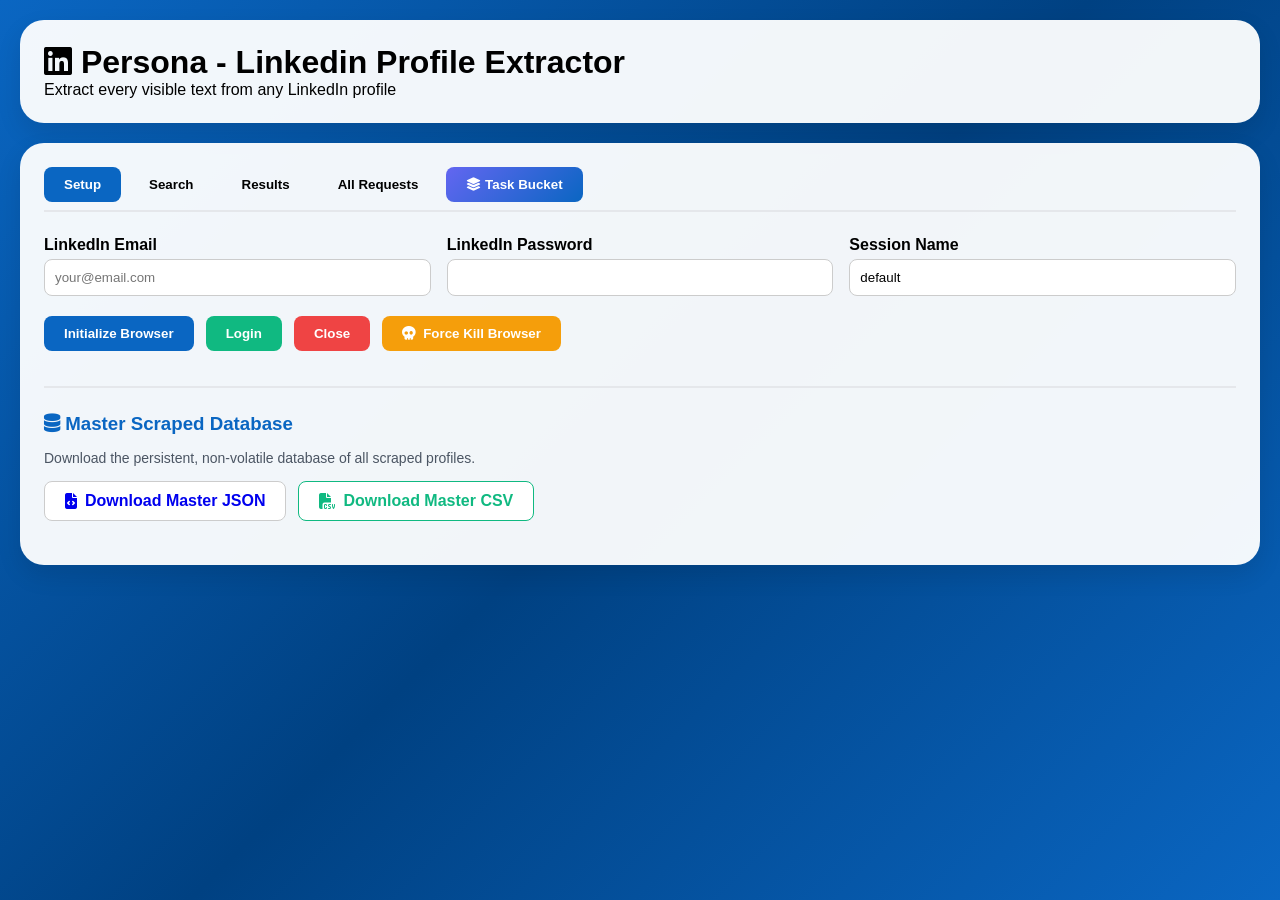
==== commit abb6ebf5: "Update index.html" ====
--- a/templates/index.html
+++ b/templates/index.html
@@ -400,8 +400,12 @@
                         Browser</button>
                     <button class="btn btn-success" onclick="loginToLinkedIn()" id="btnLogin" disabled>Login</button>
                     <button class="btn btn-danger" onclick="closeScraper()" id="btnClose" disabled>Close</button>
+                    <button class="btn btn-warning" onclick="killBrowser()" id="btnKill" title="Force-kill any stuck browser processes before re-initializing">
+                        <i class="fas fa-skull"></i> Force Kill Browser
+                    </button>
                 </div>
                 <div id="setupStatus"></div>
+
                 
                 <div style="margin-top: 35px; border-top: 2px solid #e5e7eb; padding-top: 25px;">
                     <h3 style="color:#0a66c2; margin-bottom: 15px;"><i class="fas fa-database"></i> Master Scraped Database</h3>
@@ -634,11 +638,34 @@
             try {
                 const res = await fetch('/api/scraper/init', { method: 'POST', headers: { 'Content-Type': 'application/json' }, body: JSON.stringify({ headless: settings.headless, browser_type: settings.browserType, session_name: document.getElementById('sessionName').value }) });
                 const data = await res.json();
-                if (data.success) { state.initialized = true; showToast('Browser initialized', 'success'); showAlert('setupStatus', 'Browser ready', 'success'); }
-                else { showAlert('setupStatus', 'Init failed: ' + data.error, 'error'); }
+                if (data.success) { state.initialized = true; showToast('Browser initialized', 'success'); showAlert('setupStatus', '✅ Browser ready', 'success'); }
+                else {
+                    showAlert('setupStatus', '❌ Init failed: ' + data.error, 'error');
+                    // If init failed due to a locked profile, suggest using Force Kill
+                    if (data.error && (data.error.includes('locked') || data.error.includes('another process'))) {
+                        showAlert('setupStatus', '💡 Tip: Click "Force Kill Browser" to close stale Chromium processes, then try again.', 'info');
+                    }
+                }
             } catch (e) { showAlert('setupStatus', 'Error: ' + e.message, 'error'); }
-            finally { btn.disabled = false; btn.innerHTML = 'Initialize Browser'; updateUIState(); }
-        }
+            finally { btn.disabled = false; btn.innerHTML = '<i class="fas fa-play"></i> Initialize Browser'; updateUIState(); }
+        }
+        async function killBrowser() {
+            const btn = document.getElementById('btnKill'); btn.disabled = true; btn.innerHTML = '<i class="fas fa-spinner fa-spin"></i> Killing...';
+            showAlert('setupStatus', 'Force-killing browser processes...', 'info');
+            try {
+                const res = await fetch('/api/scraper/kill-browser', { method: 'POST' });
+                const data = await res.json();
+                if (data.success) {
+                    state.initialized = false; state.authenticated = false;
+                    showToast('Browser processes terminated', 'success');
+                    showAlert('setupStatus', '✅ All browser processes killed. You can now Initialize again.', 'success');
+                } else {
+                    showAlert('setupStatus', '❌ Kill failed: ' + data.error, 'error');
+                }
+            } catch (e) { showAlert('setupStatus', 'Error: ' + e.message, 'error'); }
+            finally { btn.disabled = false; btn.innerHTML = '<i class="fas fa-skull"></i> Force Kill Browser'; updateUIState(); }
+        }
+
         async function loginToLinkedIn() {
             const email = document.getElementById('email').value.trim(), pwd = document.getElementById('password').value;
             if (!email || !pwd) { showAlert('setupStatus', 'Enter email and password', 'warning'); return; }
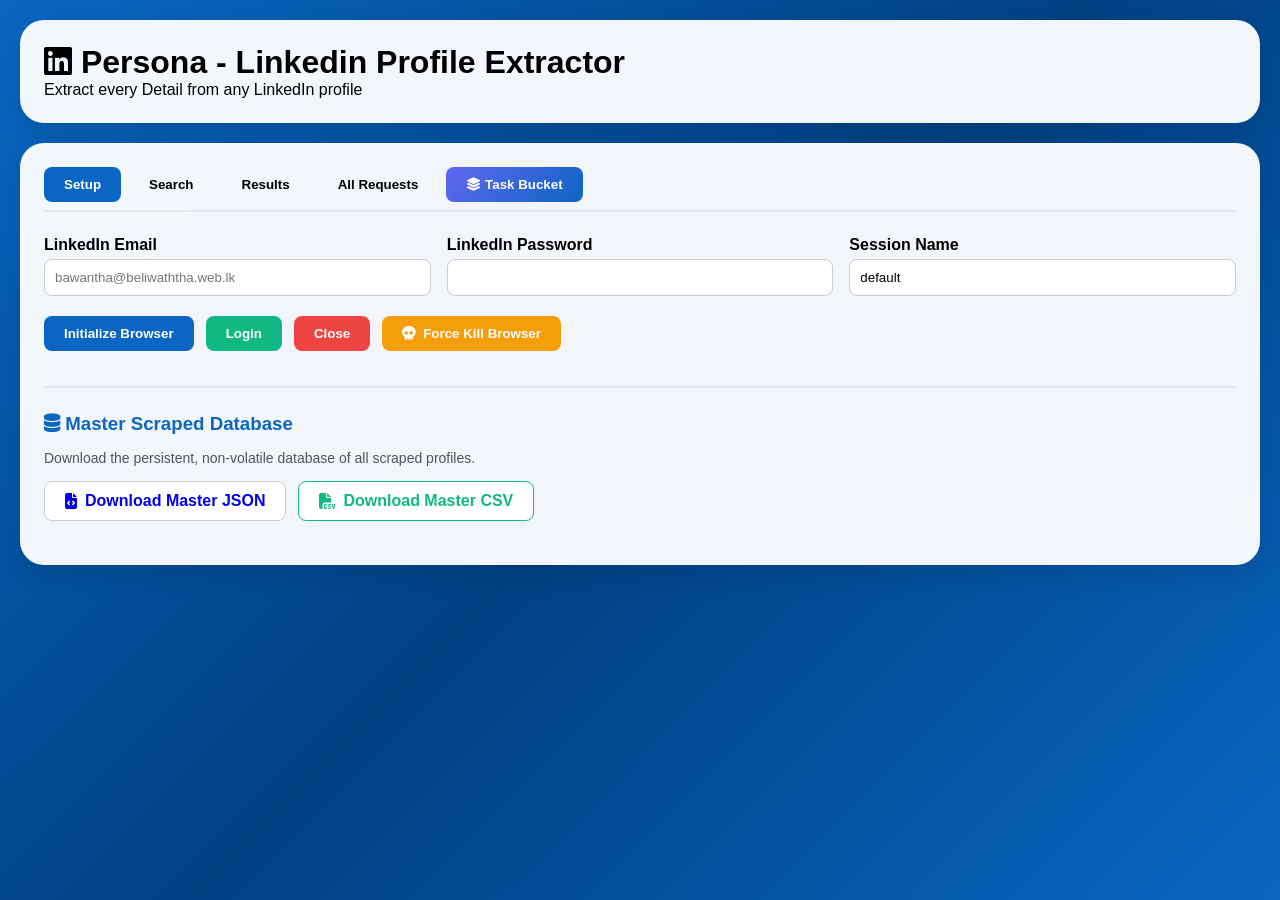
==== commit b84b49b6: "Update index.html" ====
--- a/templates/index.html
+++ b/templates/index.html
@@ -373,7 +373,7 @@
     <div class="container">
         <div class="card">
             <h1><i class="fab fa-linkedin"></i> Persona - Linkedin Profile Extractor</h1>
-            <p>Extract every visible text from any LinkedIn profile</p>
+            <p>Extract every Detail from any LinkedIn profile</p>
         </div>
 
         <div class="card">
@@ -391,7 +391,7 @@
             <!-- Setup Tab -->
             <div id="setupTab" class="tab-content active">
                 <div class="form-grid">
-                    <div><label>LinkedIn Email</label><input type="email" id="email" placeholder="your@email.com"></div>
+                    <div><label>LinkedIn Email</label><input type="email" id="email" placeholder="bawantha@beliwaththa.web.lk"></div>
                     <div><label>LinkedIn Password</label><input type="password" id="password"></div>
                     <div><label>Session Name</label><input type="text" id="sessionName" value="default"></div>
                 </div>
@@ -433,7 +433,7 @@
                 </div>
 
                 <div class="form-grid">
-                    <div><label>Username (e.g., williamhgates)</label><input type="text" id="usernameKeyword" placeholder="LinkedIn username or full URL"></div>
+                    <div><label>Username (e.g., beliwaththa)</label><input type="text" id="usernameKeyword" placeholder="LinkedIn username or full URL"></div>
                     <div><label>First Name</label><input type="text" id="firstName" placeholder="First name"></div>
                     <div><label>Last Name</label><input type="text" id="lastName" placeholder="Last name"></div>
                     <div><label>Company (optional)</label><input type="text" id="company"></div>
@@ -443,6 +443,14 @@
                             <option value="5" selected>5</option>
                             <option value="10">10</option>
                         </select></div>
+                </div>
+
+                <div style="margin-top: 15px; border-top: 1px dashed #cbd5e1; padding-top: 15px;">
+                    <h4 style="color:#0a66c2; margin-bottom: 10px; font-size: 14px;"><i class="fas fa-id-card"></i> Contact Info Search (Premium Required)</h4>
+                    <div class="form-grid">
+                        <div><label>Email</label><input type="email" id="contactEmail" placeholder="bawantha@beliwaththa.web.lk"></div>
+                        <div><label>Phone</label><input type="text" id="contactPhone" placeholder="+94712345678"></div>
+                    </div>
                 </div>
                 <div class="btn-group">
                     <button class="btn btn-primary" onclick="addSearchToBucket()" id="btnSearchExtract" style="background:linear-gradient(135deg,#6366f1,#0a66c2);">
@@ -570,8 +578,25 @@
                         <span style="font-weight:400;color:#6b7280;"> — one per line, name or LinkedIn URL</span>
                     </label>
                     <textarea id="bucketTaskInput"
-                        placeholder="e.g.&#10;John Doe&#10;Jane Smith&#10;https://linkedin.com/in/williamhgates"></textarea>
-                    <div style="display:flex;justify-content:space-between;align-items:center;margin-top:10px;gap:10px;flex-wrap:wrap;">
+                        placeholder="e.g.&#10;Bawantha Beliwaththa&#10;Yuvindu Lakshin&#10;https://linkedin.com/in/beliwaththa"></textarea>
+                    
+                    <div style="margin-top: 15px; padding-top: 15px; border-top: 1px dashed #cbd5e1;">
+                        <div style="display:flex; justify-content:space-between; align-items:center;">
+                            <label style="font-size:13px; font-weight: 600; color:#4b5563;">Bulk Upload (CSV or JSON)</label>
+                            <div style="font-size: 11px;">
+                                <a href="data:text/csv;charset=utf-8,query%0Ahttps://linkedin.com/in/beliwaththa%0ABawantha%20Beliwaththa" download="template.csv" style="color:#0a66c2; text-decoration: none; margin-right: 10px;"><i class="fas fa-file-csv"></i> CSV Template</a>
+                                <a href="data:application/json;charset=utf-8,%5B%0A%20%20%22https://linkedin.com/in/beliwaththa%22%2C%0A%20%20%22Bawantha%20Beliwaththa%22%0A%5D" download="template.json" style="color:#0a66c2; text-decoration: none;"><i class="fas fa-file-code"></i> JSON Template</a>
+                            </div>
+                        </div>
+                        <div style="display: flex; gap: 10px; margin-top: 5px;">
+                            <input type="file" id="bucketUploadFile" accept=".csv,.json" style="font-size: 13px;">
+                            <button class="btn btn-outline" onclick="bucketUploadFile()" style="padding:4px 10px;font-size:12px;">
+                                <i class="fas fa-upload"></i> Upload
+                            </button>
+                        </div>
+                    </div>
+
+                    <div style="display:flex;justify-content:space-between;align-items:center;margin-top:15px;gap:10px;flex-wrap:wrap;">
                         <span style="font-size:12px;color:#9ca3af;">Tip: mix names &amp; URLs — the system auto-detects each type.</span>
                         <button class="btn btn-primary" onclick="bucketAddTasks()" id="btnBucketAdd" style="padding:8px 18px;">
                             <i class="fas fa-paper-plane"></i> Add to Bucket
@@ -763,8 +788,50 @@
 
             // Name-based: use username as firstName if provided
             if (username) { firstName = username; lastName = ''; }
+            
+            const contactEmail = document.getElementById('contactEmail').value.trim();
+            const contactPhone = document.getElementById('contactPhone').value.trim();
+
+            if (contactEmail || contactPhone) {
+                const btn = document.getElementById('btnSearchExtract');
+                btn.disabled = true;
+                btn.innerHTML = '<i class="fas fa-spinner spin"></i> Searching...';
+                try {
+                    const res = await fetch('/api/scraper/search-contact-info', {
+                        method: 'POST', headers: {'Content-Type':'application/json'},
+                        body: JSON.stringify({ email: contactEmail, phone: contactPhone })
+                    });
+                    const data = await res.json();
+                    if (res.status === 403 && data.error === 'PREMIUM_REQUIRED') {
+                        showAlert('searchStatus', `⚠️ ${data.message}`, 'warning');
+                    } else if (data.success) {
+                        showToast(`Found ${data.total} contact matches`, 'success');
+                        if (data.results && data.results.length > 0) {
+                            // Automatically add the first profile URL to bucket
+                            const url = data.results[0].profile_url;
+                            await fetch('/api/bucket/add', {
+                                method: 'POST', headers: {'Content-Type':'application/json'},
+                                body: JSON.stringify({ queries: [url] })
+                            });
+                            showAlert('searchStatus', '✅ Found contact and added to Task Bucket.', 'success');
+                            switchTab('bucket');
+                        } else {
+                            showAlert('searchStatus', 'No matches found for that contact info.', 'info');
+                        }
+                    } else {
+                        showAlert('searchStatus', 'Error: ' + data.error, 'error');
+                    }
+                } catch(e) {
+                    showAlert('searchStatus', 'Network error: ' + e.message, 'error');
+                } finally {
+                    btn.disabled = false;
+                    btn.innerHTML = '<i class="fas fa-layer-group"></i> Add to Task Bucket';
+                }
+                return;
+            }
+
             if (!firstName && !lastName) {
-                showAlert('searchStatus', 'Enter a name, username, or LinkedIn URL', 'warning');
+                showAlert('searchStatus', 'Enter a name, username, LinkedIn URL, or Contact Info', 'warning');
                 return;
             }
 
@@ -801,6 +868,36 @@
         // Legacy direct-scrape (kept for internal admin use but not shown in UI)
         async function searchAndExtract() {
             return addSearchToBucket();
+        }
+
+        // Bulk Upload
+        async function bucketUploadFile() {
+            const fileInput = document.getElementById('bucketUploadFile');
+            if (!fileInput.files.length) {
+                showToast('Please select a file first', 'warning');
+                return;
+            }
+            const file = fileInput.files[0];
+            const formData = new FormData();
+            formData.append('file', file);
+            
+            showToast('Uploading file...', 'info');
+            try {
+                const res = await fetch('/api/bucket/upload', {
+                    method: 'POST',
+                    body: formData
+                });
+                const data = await res.json();
+                if (data.success) {
+                    showToast(data.message, 'success');
+                    fileInput.value = ''; // Reset input
+                    loadBucketStatus(); // Refresh bucket UI
+                } else {
+                    showToast('Upload error: ' + data.error, 'error');
+                }
+            } catch (e) {
+                showToast('Network error: ' + e.message, 'error');
+            }
         }
 
 
@@ -877,6 +974,20 @@
                 html += `<pre class="section-json-box" id="aboutJson" style="display:none; background:#f3f4f6; border:1px solid #e5e7eb; padding:12px; border-radius:10px; font-family:monospace; font-size:12px; color:#1e1b4b; margin-top:10px; white-space:pre-wrap; overflow-x:auto;"></pre>`;
             }
 
+            // Contact Info
+            if (p.contact_info && Object.keys(p.contact_info).length > 0) {
+                html += `<div class="section-title" style="display:flex; justify-content:space-between; align-items:center;">
+                            <span><i class="fas fa-address-book"></i> Contact Info</span>
+                            <button class="btn-json-toggle" onclick="toggleAdminSectionJson('contact_info', this)" style="background:rgba(10,102,194,0.1); border:1px solid rgba(10,102,194,0.3); color:#0a66c2; font-size:12px; cursor:pointer; font-weight:600; padding:2px 8px; border-radius:4px;"><i class="fas fa-code"></i> JSON</button>
+                         </div>`;
+                html += `<div style="background:#fefce8;padding:14px;border-radius:10px;border-left:4px solid #eab308;margin-bottom:12px;">`;
+                for (const [k, v] of Object.entries(p.contact_info)) {
+                    html += `<div style="margin-bottom:4px;"><strong style="text-transform:capitalize;">${escapeHtml(k)}:</strong> ${escapeHtml(v)}</div>`;
+                }
+                html += `</div>`;
+                html += `<pre class="section-json-box" id="contact_infoJson" style="display:none; background:#f3f4f6; border:1px solid #e5e7eb; padding:12px; border-radius:10px; font-family:monospace; font-size:12px; color:#1e1b4b; margin-top:10px; white-space:pre-wrap; overflow-x:auto;"></pre>`;
+            }
+
             // Current Job
             if (p.current_job && (p.current_job.title || p.current_job.company)) {
                 html += `<div class="section-title" style="display:flex; justify-content:space-between; align-items:center;">
